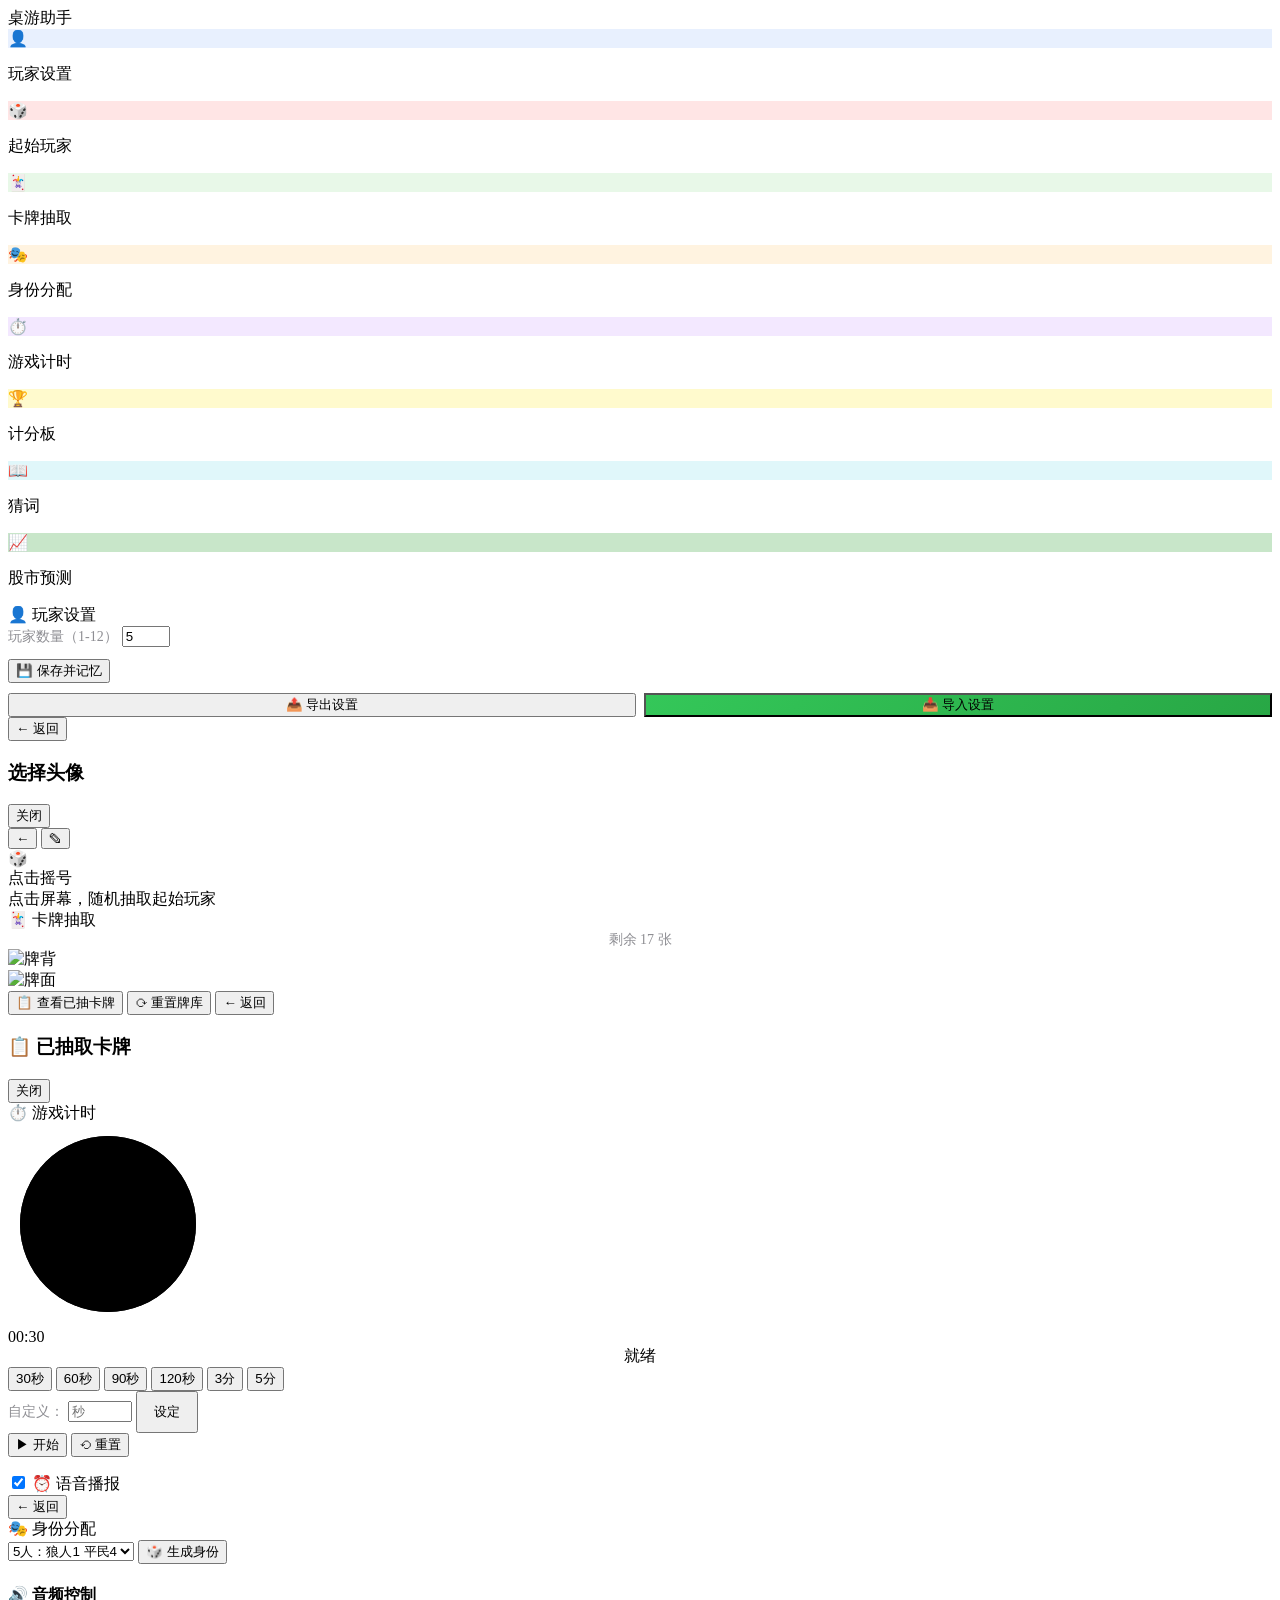
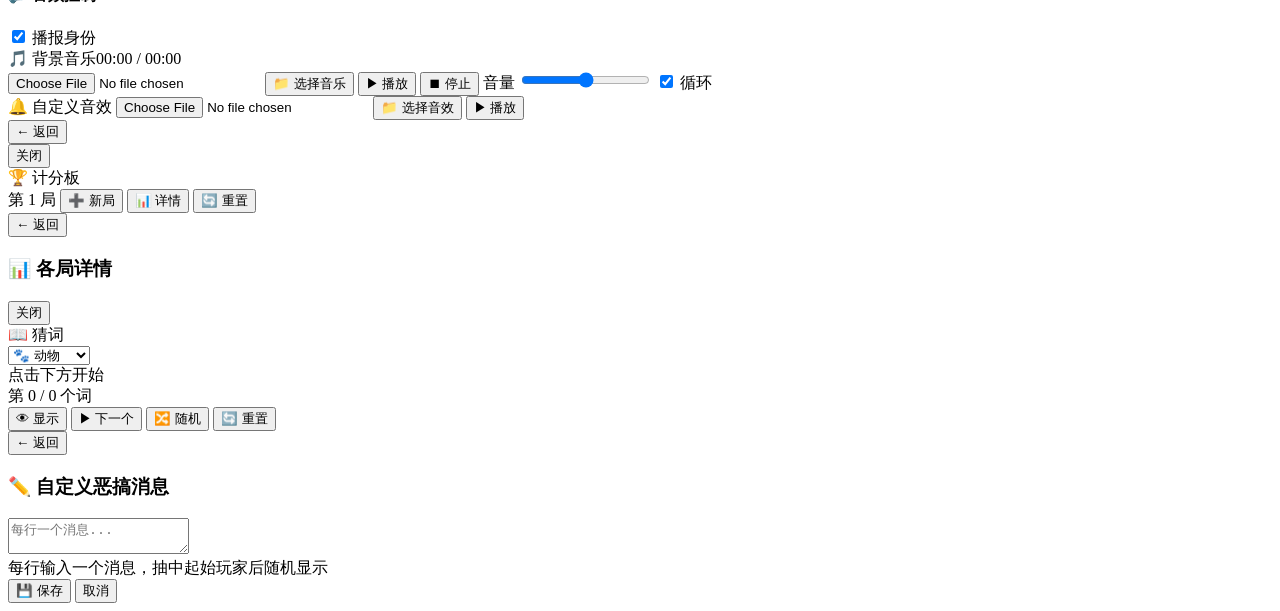
==== index.html @ 6b81907d "Add index.html" ====
<!DOCTYPE html>
<html lang="zh-CN">
<head>
<meta charset="UTF-8">
<meta name="viewport" content="width=device-width, initial-scale=1.0,maximum-scale=1,user-scalable=no">
<meta name="apple-mobile-web-app-capable" content="yes">
<meta name="apple-mobile-web-app-status-bar-style" content="default">
<meta name="apple-mobile-web-app-title" content="桌游助手">
<link rel="manifest" href="manifest.json">
<link rel="apple-touch-icon" href="icons/icon-192.png">
<link rel="icon" type="image/png" href="icons/favicon.png">
<title>桌游助手</title>
<link rel="stylesheet" href="css/style.css">
</head>
<body>
<div id="bg-dots"></div>
<div class="timer-flash-overlay" id="timerFlash"></div>
<div class="page active" id="pageHome">
  <div class="head">桌游助手</div>
  <div class="home-grid">
    <div class="app-item" onclick="go('pagePlayer')"><div class="icon" style="background:#e8f0fe">👤</div><p>玩家设置</p></div>
    <div class="app-item" onclick="go('pageStart')"><div class="icon" style="background:#ffe5e5">🎲</div><p>起始玩家</p></div>
    <div class="app-item" onclick="go('pageCard')"><div class="icon" style="background:#e8f8e8">🃏</div><p>卡牌抽取</p></div>
    <div class="app-item" onclick="go('pageRole')"><div class="icon" style="background:#fff3e0">🎭</div><p>身份分配</p></div>
    <div class="app-item" onclick="go('pageTimer')"><div class="icon" style="background:#f3e8ff">⏱️</div><p>游戏计时</p></div>
    <div class="app-item" onclick="go('pageScore')"><div class="icon" style="background:#fffacd">🏆</div><p>计分板</p></div>
    <div class="app-item" onclick="go('pageWord')"><div class="icon" style="background:#e0f7fa">📖</div><p>猜词</p></div>
    <div class="app-item" onclick="window.location.href='stockpile/index.html'"><div class="icon" style="background:#c8e6c9">📈</div><p>股市预测</p></div>
  </div>
</div>
<div class="page" id="pagePlayer">
  <div class="head">👤 玩家设置</div>
  <div style="margin-bottom:12px">
    <label style="font-size:14px;color:#8e8e93;font-weight:500">玩家数量（1-12）</label>
    <input type="number" id="playerCount" min="1" max="12" value="5" class="player-count-input">
  </div>
  <div id="playerList"></div>
  <button class="save-set" onclick="savePlayers()">💾 保存并记忆</button><div style="display:flex;gap:8px;margin-top:10px"><button class="save-set" onclick="exportData()" style="flex:1">📤 导出设置</button><button class="save-set" onclick="importData()" style="flex:1;background:linear-gradient(135deg,#34c759,#28a745)">📥 导入设置</button></div>
  <button class="back-btn" onclick="go('pageHome')">← 返回</button>
</div>
<div class="pop" id="avatarPop">
  <div class="pop-inner">
    <h3>选择头像</h3>
    <div class="avatar-grid-pop" id="avatarGridPop"></div>
    <button class="pop-close" onclick="closeAvatarPop()">关闭</button>
  </div>
</div>
<div class="page" id="pageStart">
    <button class="float-back" onclick="go('pageHome')">←</button>
  <button class="msg-toggle" id="lotMsgToggle" onclick="toggleMsgEditor()">✎</button>
    <div class="lottery-full" id="lotFull" onclick="startLottery()">
      <div class="lottery-content">
        <div class="lottery-icon" id="lotIcon">🎲</div>
        <div class="lottery-name" id="lotTxt">点击摇号</div>
        <div class="lottery-sub" id="lotSub">点击屏幕，随机抽取起始玩家</div>
      </div>
      <div class="lottery-ring" id="lotRing"></div>
    </div>
</div>
<div class="page" id="pageCard">
  <div class="head">🃏 卡牌抽取</div>
  <div style="text-align:center;font-size:14px;color:#8e8e93">剩余 <span id="cardRemain">17</span> 张</div>
  <div class="card-full">
    <div class="card-wrap" id="cardWrap" onclick="flipCard()">
      <div class="card card-back"><img src="images/card/back.jpg" alt="牌背"></div>
      <div class="card card-front"><img id="cardFrontImg" src="" alt="牌面"></div>
    </div>
    <div class="card-empty" id="cardEmpty" style="display:none">
      <div class="big">📭</div>
      <div class="msg">牌库已空</div>
      <div class="sub">点击下方「重置牌库」继续游戏</div>
    </div>
  </div>
  <button class="card-btn" onclick="showUsedCards()">📋 查看已抽卡牌</button>
  <button class="card-btn reset-btn" onclick="resetCards()">⟳ 重置牌库</button>
  <button class="back-btn" onclick="go('pageHome')">← 返回</button>
</div>
<div class="pop" id="usedPop">
  <div class="pop-inner">
    <h3>📋 已抽取卡牌</h3>
    <div id="usedCardList" style="margin-top:12px;display:flex;flex-wrap:wrap"></div>
    <button class="pop-close" onclick="closeUsed()">关闭</button>
  </div>
</div>
<div class="big-card-view" id="bigCard" onclick="closeBigCard()">
  <div class="big-card-inner" id="bigCardTxt"></div>
</div>
<div class="page" id="pageTimer">
  <div class="head">⏱️ 游戏计时</div>
  <div class="timer-display-wrap" id="timerDisplayWrap">
    <svg width="200" height="200" class="timer-svg">
      <circle cx="100" cy="100" r="88" class="timer-svg-bg"/>
      <circle cx="100" cy="100" r="88" class="timer-svg-progress" id="timerProgress" stroke-dasharray="553"/>
    </svg>
    <div class="timer-time" id="timerTime">00:30</div>
  </div>
  <div style="text-align:center"><span class="timer-badge idle" id="timerBadge">就绪</span></div>
  <div class="timer-presets">
    <button class="timer-preset active" data-sec="30">30秒</button>
    <button class="timer-preset" data-sec="60">60秒</button>
    <button class="timer-preset" data-sec="90">90秒</button>
    <button class="timer-preset" data-sec="120">120秒</button>
    <button class="timer-preset" data-sec="180">3分</button>
    <button class="timer-preset" data-sec="300">5分</button>
  </div>
  <div class="timer-custom-wrap">
    <span style="font-size:14px;color:#8e8e93">自定义：</span>
    <input type="number" id="timerCustom" min="1" max="3600" placeholder="秒">
    <button class="timer-preset" id="timerCustomBtn" style="min-width:auto;padding:10px 16px">设定</button>
  </div>
  <div class="timer-ctrl">
    <button class="timer-ctrl-start" id="timerStartBtn" onclick="timerStart()">▶ 开始</button>
    <button class="timer-ctrl-pause" id="timerPauseBtn" onclick="timerPause()" style="display:none">⏸ 暂停</button>
    <button class="timer-ctrl-reset" onclick="timerReset()">⟲ 重置</button>
  </div>
  <div class="audio-section" style="margin-top:16px">
    <div class="audio-row">
      <label><input type="checkbox" id="timerVoiceToggle" checked> ⏰ 语音播报</label>
    </div>
  </div>
  <button class="back-btn" onclick="timerStopAll();go('pageHome')">← 返回</button>
</div>
<div class="page" id="pageRole">
  <div class="head">🎭 身份分配</div>
  <select class="role-select" id="rolePreset">
    <option value="狼人×1,平民×4">5人：狼人1 平民4</option>
    <option value="狼人×2,平民×3">5人：狼人2 平民3</option>
    <option value="狼人×2,平民×4,预言家×1">7人</option>
    <option value="狼人×3,平民×6,预言家×1">10人</option>
    <option value="狼人×3,平民×7,预言家×1,女巫×1">12人</option>
  </select>
  <button class="save-set" onclick="buildRoles()">🎲 生成身份</button>
  <div class="avatar-grid" id="roleAvatars"></div>
  <div class="audio-section">
    <h4>🔊 音频控制</h4>
    <div class="audio-row"><label><input type="checkbox" id="roleVoiceToggle" checked> 播报身份</label></div>
    <div class="audio-row"><label style="flex:1">🎵 背景音乐</label><span class="audio-time" id="bgmTime">00:00 / 00:00</span></div>
    <div class="audio-row">
      <input type="file" accept="audio/*" class="audio-file-input" id="bgmInput">
      <button class="audio-btn" onclick="document.getElementById('bgmInput').click()">📁 选择音乐</button>
      <button class="audio-btn pri" id="bgmPlayBtn" onclick="bgmPlay()">▶ 播放</button>
      <button class="audio-btn" onclick="bgmStop()">⏹ 停止</button>
      <label>音量 <input type="range" class="audio-slider" id="bgmVolume" value="50" oninput="bgmSetVolume()"></label>
      <label><input type="checkbox" id="bgmLoop" checked> 循环</label>
    </div>
    <div class="audio-row">
      <label style="flex:1">🔔 自定义音效</label>
      <input type="file" accept="audio/*" class="audio-file-input" id="sfxInput">
      <button class="audio-btn" onclick="document.getElementById('sfxInput').click()">📁 选择音效</button>
      <button class="audio-btn pri" onclick="sfxPlay()">▶ 播放</button>
    </div>
  </div>
  <button class="back-btn" onclick="go('pageHome')">← 返回</button>
</div>
<div class="pop" id="rolePop">
  <div class="pop-inner">
    <div id="roleInfo" style="font-size:18px;text-align:center"></div>
    <button class="pop-close" onclick="closeRole()">关闭</button>
  </div>
</div>
<div class="page" id="pageScore">
  <div class="head">🏆 计分板</div>
  <div class="score-round-bar">
    <span class="rlabel" id="scoreRoundLabel">第 1 局</span>
    <button class="score-btn-new" onclick="scoreNewRound()">➕ 新局</button>
    <button class="score-btn-detail" onclick="scoreShowDetail()">📊 详情</button>
    <button class="score-btn-rs" onclick="scoreReset()">🔄 重置</button>
  </div>
  <div id="scoreList"></div>
  <button class="back-btn" onclick="go('pageHome')">← 返回</button>
</div>
<div class="pop" id="scorePop">
  <div class="pop-inner">
    <h3>📊 各局详情</h3>
    <div id="scoreDetailList"></div>
    <button class="pop-close" onclick="document.getElementById('scorePop').style.display='none'">关闭</button>
  </div>
</div>
<div class="page" id="pageWord">
  <div class="head">📖 猜词</div>
  <select class="word-select" id="wordBank">
    <option value="animals">🐾 动物</option>
    <option value="fruits">🍎 水果</option>
    <option value="sports">⚽ 运动</option>
    <option value="jobs">👔 职业</option>
    <option value="movies">🎬 电影</option>
    <option value="foods">🍜 美食</option>
    <option value="custom">✏️ 自定义</option>
  </select>
  <div class="word-custom-row" id="wordCustomRow" style="display:none">
    <input type="text" id="wordCustomInput" placeholder="输入词语，用逗号分隔（如：猫,狗,兔子）">
    <button style="padding:12px 16px;background:#007aff;color:#fff;border:none;border-radius:10px;font-size:14px;font-weight:500;cursor:pointer" onclick="importCustomWords()">导入</button>
  </div>
  <div class="word-display"><div class="word-text hidden" id="wordText">点击下方开始</div></div>
  <div class="word-counter" id="wordCounter">第 0 / 0 个词</div>
  <div class="word-ctrl">
    <button class="word-ctrl-toggle" onclick="toggleWord()">👁 显示</button>
    <button class="word-ctrl-next" onclick="nextWord()">▶ 下一个</button>
    <button class="word-ctrl-shuffle" onclick="shuffleWords()">🔀 随机</button>
    <button class="word-ctrl-reset" onclick="resetWords()">🔄 重置</button>
  </div>
  <button class="back-btn" onclick="go('pageHome')">← 返回</button>
</div>
<script src="js/app.js"></script>

<div class="msg-editor" id="msgEditor">
  <div class="msg-editor-inner">
    <h3>✏️ 自定义恶搞消息</h3>
    <textarea id="msgTextarea" placeholder="每行一个消息..."></textarea>
    <div class="msg-hint">每行输入一个消息，抽中起始玩家后随机显示</div>
    <div class="msg-btns">
      <button class="msg-save" onclick="saveMsgEditor()">💾 保存</button>
      <button class="msg-cancel" onclick="document.getElementById('msgEditor').style.display='none'">取消</button>
    </div>
  </div>
</div>
</body>
</html>
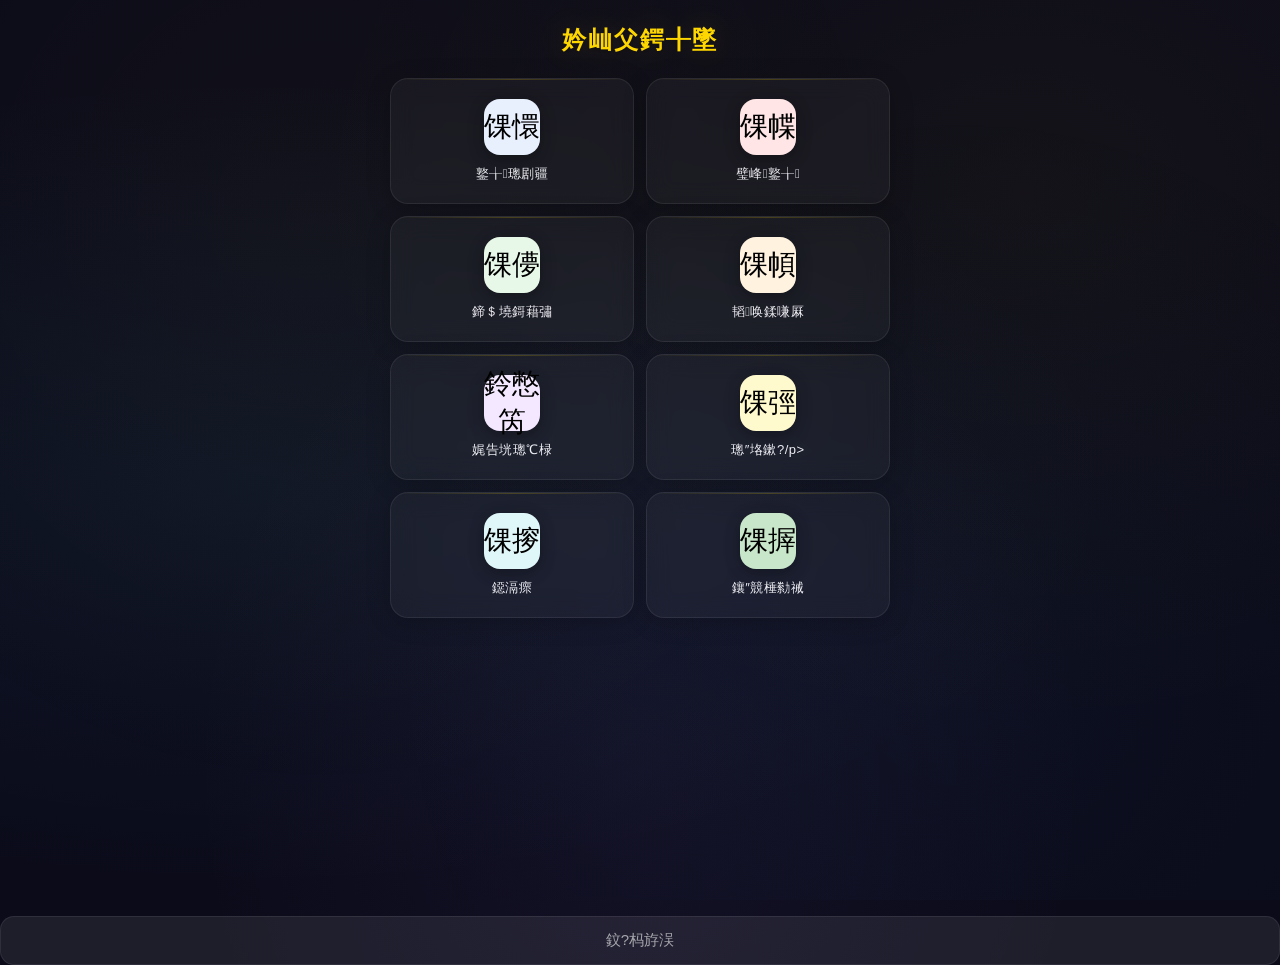
==== commit 3ee41d13: "fix: update index.html for PWA/APK" ====
--- a/index.html
+++ b/index.html
@@ -1,218 +1,218 @@
-<!DOCTYPE html>
-<html lang="zh-CN">
-<head>
-<meta charset="UTF-8">
-<meta name="viewport" content="width=device-width, initial-scale=1.0,maximum-scale=1,user-scalable=no">
-<meta name="apple-mobile-web-app-capable" content="yes">
-<meta name="apple-mobile-web-app-status-bar-style" content="default">
-<meta name="apple-mobile-web-app-title" content="桌游助手">
-<link rel="manifest" href="manifest.json">
-<link rel="apple-touch-icon" href="icons/icon-192.png">
-<link rel="icon" type="image/png" href="icons/favicon.png">
-<title>桌游助手</title>
-<link rel="stylesheet" href="css/style.css">
-</head>
-<body>
-<div id="bg-dots"></div>
-<div class="timer-flash-overlay" id="timerFlash"></div>
-<div class="page active" id="pageHome">
-  <div class="head">桌游助手</div>
-  <div class="home-grid">
-    <div class="app-item" onclick="go('pagePlayer')"><div class="icon" style="background:#e8f0fe">👤</div><p>玩家设置</p></div>
-    <div class="app-item" onclick="go('pageStart')"><div class="icon" style="background:#ffe5e5">🎲</div><p>起始玩家</p></div>
-    <div class="app-item" onclick="go('pageCard')"><div class="icon" style="background:#e8f8e8">🃏</div><p>卡牌抽取</p></div>
-    <div class="app-item" onclick="go('pageRole')"><div class="icon" style="background:#fff3e0">🎭</div><p>身份分配</p></div>
-    <div class="app-item" onclick="go('pageTimer')"><div class="icon" style="background:#f3e8ff">⏱️</div><p>游戏计时</p></div>
-    <div class="app-item" onclick="go('pageScore')"><div class="icon" style="background:#fffacd">🏆</div><p>计分板</p></div>
-    <div class="app-item" onclick="go('pageWord')"><div class="icon" style="background:#e0f7fa">📖</div><p>猜词</p></div>
-    <div class="app-item" onclick="window.location.href='stockpile/index.html'"><div class="icon" style="background:#c8e6c9">📈</div><p>股市预测</p></div>
-  </div>
-</div>
-<div class="page" id="pagePlayer">
-  <div class="head">👤 玩家设置</div>
-  <div style="margin-bottom:12px">
-    <label style="font-size:14px;color:#8e8e93;font-weight:500">玩家数量（1-12）</label>
-    <input type="number" id="playerCount" min="1" max="12" value="5" class="player-count-input">
-  </div>
-  <div id="playerList"></div>
-  <button class="save-set" onclick="savePlayers()">💾 保存并记忆</button><div style="display:flex;gap:8px;margin-top:10px"><button class="save-set" onclick="exportData()" style="flex:1">📤 导出设置</button><button class="save-set" onclick="importData()" style="flex:1;background:linear-gradient(135deg,#34c759,#28a745)">📥 导入设置</button></div>
-  <button class="back-btn" onclick="go('pageHome')">← 返回</button>
-</div>
-<div class="pop" id="avatarPop">
-  <div class="pop-inner">
-    <h3>选择头像</h3>
-    <div class="avatar-grid-pop" id="avatarGridPop"></div>
-    <button class="pop-close" onclick="closeAvatarPop()">关闭</button>
-  </div>
-</div>
-<div class="page" id="pageStart">
-    <button class="float-back" onclick="go('pageHome')">←</button>
-  <button class="msg-toggle" id="lotMsgToggle" onclick="toggleMsgEditor()">✎</button>
-    <div class="lottery-full" id="lotFull" onclick="startLottery()">
-      <div class="lottery-content">
-        <div class="lottery-icon" id="lotIcon">🎲</div>
-        <div class="lottery-name" id="lotTxt">点击摇号</div>
-        <div class="lottery-sub" id="lotSub">点击屏幕，随机抽取起始玩家</div>
-      </div>
-      <div class="lottery-ring" id="lotRing"></div>
-    </div>
-</div>
-<div class="page" id="pageCard">
-  <div class="head">🃏 卡牌抽取</div>
-  <div style="text-align:center;font-size:14px;color:#8e8e93">剩余 <span id="cardRemain">17</span> 张</div>
-  <div class="card-full">
-    <div class="card-wrap" id="cardWrap" onclick="flipCard()">
-      <div class="card card-back"><img src="images/card/back.jpg" alt="牌背"></div>
-      <div class="card card-front"><img id="cardFrontImg" src="" alt="牌面"></div>
-    </div>
-    <div class="card-empty" id="cardEmpty" style="display:none">
-      <div class="big">📭</div>
-      <div class="msg">牌库已空</div>
-      <div class="sub">点击下方「重置牌库」继续游戏</div>
-    </div>
-  </div>
-  <button class="card-btn" onclick="showUsedCards()">📋 查看已抽卡牌</button>
-  <button class="card-btn reset-btn" onclick="resetCards()">⟳ 重置牌库</button>
-  <button class="back-btn" onclick="go('pageHome')">← 返回</button>
-</div>
-<div class="pop" id="usedPop">
-  <div class="pop-inner">
-    <h3>📋 已抽取卡牌</h3>
-    <div id="usedCardList" style="margin-top:12px;display:flex;flex-wrap:wrap"></div>
-    <button class="pop-close" onclick="closeUsed()">关闭</button>
-  </div>
-</div>
-<div class="big-card-view" id="bigCard" onclick="closeBigCard()">
-  <div class="big-card-inner" id="bigCardTxt"></div>
-</div>
-<div class="page" id="pageTimer">
-  <div class="head">⏱️ 游戏计时</div>
-  <div class="timer-display-wrap" id="timerDisplayWrap">
-    <svg width="200" height="200" class="timer-svg">
-      <circle cx="100" cy="100" r="88" class="timer-svg-bg"/>
-      <circle cx="100" cy="100" r="88" class="timer-svg-progress" id="timerProgress" stroke-dasharray="553"/>
-    </svg>
-    <div class="timer-time" id="timerTime">00:30</div>
-  </div>
-  <div style="text-align:center"><span class="timer-badge idle" id="timerBadge">就绪</span></div>
-  <div class="timer-presets">
-    <button class="timer-preset active" data-sec="30">30秒</button>
-    <button class="timer-preset" data-sec="60">60秒</button>
-    <button class="timer-preset" data-sec="90">90秒</button>
-    <button class="timer-preset" data-sec="120">120秒</button>
-    <button class="timer-preset" data-sec="180">3分</button>
-    <button class="timer-preset" data-sec="300">5分</button>
-  </div>
-  <div class="timer-custom-wrap">
-    <span style="font-size:14px;color:#8e8e93">自定义：</span>
-    <input type="number" id="timerCustom" min="1" max="3600" placeholder="秒">
-    <button class="timer-preset" id="timerCustomBtn" style="min-width:auto;padding:10px 16px">设定</button>
-  </div>
-  <div class="timer-ctrl">
-    <button class="timer-ctrl-start" id="timerStartBtn" onclick="timerStart()">▶ 开始</button>
-    <button class="timer-ctrl-pause" id="timerPauseBtn" onclick="timerPause()" style="display:none">⏸ 暂停</button>
-    <button class="timer-ctrl-reset" onclick="timerReset()">⟲ 重置</button>
-  </div>
-  <div class="audio-section" style="margin-top:16px">
-    <div class="audio-row">
-      <label><input type="checkbox" id="timerVoiceToggle" checked> ⏰ 语音播报</label>
-    </div>
-  </div>
-  <button class="back-btn" onclick="timerStopAll();go('pageHome')">← 返回</button>
-</div>
-<div class="page" id="pageRole">
-  <div class="head">🎭 身份分配</div>
-  <select class="role-select" id="rolePreset">
-    <option value="狼人×1,平民×4">5人：狼人1 平民4</option>
-    <option value="狼人×2,平民×3">5人：狼人2 平民3</option>
-    <option value="狼人×2,平民×4,预言家×1">7人</option>
-    <option value="狼人×3,平民×6,预言家×1">10人</option>
-    <option value="狼人×3,平民×7,预言家×1,女巫×1">12人</option>
-  </select>
-  <button class="save-set" onclick="buildRoles()">🎲 生成身份</button>
-  <div class="avatar-grid" id="roleAvatars"></div>
-  <div class="audio-section">
-    <h4>🔊 音频控制</h4>
-    <div class="audio-row"><label><input type="checkbox" id="roleVoiceToggle" checked> 播报身份</label></div>
-    <div class="audio-row"><label style="flex:1">🎵 背景音乐</label><span class="audio-time" id="bgmTime">00:00 / 00:00</span></div>
-    <div class="audio-row">
-      <input type="file" accept="audio/*" class="audio-file-input" id="bgmInput">
-      <button class="audio-btn" onclick="document.getElementById('bgmInput').click()">📁 选择音乐</button>
-      <button class="audio-btn pri" id="bgmPlayBtn" onclick="bgmPlay()">▶ 播放</button>
-      <button class="audio-btn" onclick="bgmStop()">⏹ 停止</button>
-      <label>音量 <input type="range" class="audio-slider" id="bgmVolume" value="50" oninput="bgmSetVolume()"></label>
-      <label><input type="checkbox" id="bgmLoop" checked> 循环</label>
-    </div>
-    <div class="audio-row">
-      <label style="flex:1">🔔 自定义音效</label>
-      <input type="file" accept="audio/*" class="audio-file-input" id="sfxInput">
-      <button class="audio-btn" onclick="document.getElementById('sfxInput').click()">📁 选择音效</button>
-      <button class="audio-btn pri" onclick="sfxPlay()">▶ 播放</button>
-    </div>
-  </div>
-  <button class="back-btn" onclick="go('pageHome')">← 返回</button>
-</div>
-<div class="pop" id="rolePop">
-  <div class="pop-inner">
-    <div id="roleInfo" style="font-size:18px;text-align:center"></div>
-    <button class="pop-close" onclick="closeRole()">关闭</button>
-  </div>
-</div>
-<div class="page" id="pageScore">
-  <div class="head">🏆 计分板</div>
-  <div class="score-round-bar">
-    <span class="rlabel" id="scoreRoundLabel">第 1 局</span>
-    <button class="score-btn-new" onclick="scoreNewRound()">➕ 新局</button>
-    <button class="score-btn-detail" onclick="scoreShowDetail()">📊 详情</button>
-    <button class="score-btn-rs" onclick="scoreReset()">🔄 重置</button>
-  </div>
-  <div id="scoreList"></div>
-  <button class="back-btn" onclick="go('pageHome')">← 返回</button>
-</div>
-<div class="pop" id="scorePop">
-  <div class="pop-inner">
-    <h3>📊 各局详情</h3>
-    <div id="scoreDetailList"></div>
-    <button class="pop-close" onclick="document.getElementById('scorePop').style.display='none'">关闭</button>
-  </div>
-</div>
-<div class="page" id="pageWord">
-  <div class="head">📖 猜词</div>
-  <select class="word-select" id="wordBank">
-    <option value="animals">🐾 动物</option>
-    <option value="fruits">🍎 水果</option>
-    <option value="sports">⚽ 运动</option>
-    <option value="jobs">👔 职业</option>
-    <option value="movies">🎬 电影</option>
-    <option value="foods">🍜 美食</option>
-    <option value="custom">✏️ 自定义</option>
-  </select>
-  <div class="word-custom-row" id="wordCustomRow" style="display:none">
-    <input type="text" id="wordCustomInput" placeholder="输入词语，用逗号分隔（如：猫,狗,兔子）">
-    <button style="padding:12px 16px;background:#007aff;color:#fff;border:none;border-radius:10px;font-size:14px;font-weight:500;cursor:pointer" onclick="importCustomWords()">导入</button>
-  </div>
-  <div class="word-display"><div class="word-text hidden" id="wordText">点击下方开始</div></div>
-  <div class="word-counter" id="wordCounter">第 0 / 0 个词</div>
-  <div class="word-ctrl">
-    <button class="word-ctrl-toggle" onclick="toggleWord()">👁 显示</button>
-    <button class="word-ctrl-next" onclick="nextWord()">▶ 下一个</button>
-    <button class="word-ctrl-shuffle" onclick="shuffleWords()">🔀 随机</button>
-    <button class="word-ctrl-reset" onclick="resetWords()">🔄 重置</button>
-  </div>
-  <button class="back-btn" onclick="go('pageHome')">← 返回</button>
-</div>
-<script src="js/app.js"></script>
-
-<div class="msg-editor" id="msgEditor">
-  <div class="msg-editor-inner">
-    <h3>✏️ 自定义恶搞消息</h3>
-    <textarea id="msgTextarea" placeholder="每行一个消息..."></textarea>
-    <div class="msg-hint">每行输入一个消息，抽中起始玩家后随机显示</div>
-    <div class="msg-btns">
-      <button class="msg-save" onclick="saveMsgEditor()">💾 保存</button>
-      <button class="msg-cancel" onclick="document.getElementById('msgEditor').style.display='none'">取消</button>
-    </div>
-  </div>
-</div>
-</body>
-</html>
+﻿<!DOCTYPE html>
+<html lang="zh-CN">
+<head>
+<meta charset="UTF-8">
+<meta name="viewport" content="width=device-width, initial-scale=1.0,maximum-scale=1,user-scalable=no">
+<meta name="apple-mobile-web-app-capable" content="yes">
+<meta name="apple-mobile-web-app-status-bar-style" content="default">
+<meta name="apple-mobile-web-app-title" content="妗屾父鍔╂墜">
+<link rel="manifest" href="/boardgame/manifest.json">
+<link rel="apple-touch-icon" href="icons/icon-192.png">
+<link rel="icon" type="image/png" href="icons/favicon.png">
+<title>妗屾父鍔╂墜</title>
+<link rel="stylesheet" href="css/style.css">
+</head>
+<body>
+<div id="bg-dots"></div>
+<div class="timer-flash-overlay" id="timerFlash"></div>
+<div class="page active" id="pageHome">
+  <div class="head">妗屾父鍔╂墜</div>
+  <div class="home-grid">
+    <div class="app-item" onclick="go('pagePlayer')"><div class="icon" style="background:#e8f0fe">馃懁</div><p>鐜╁璁剧疆</p></div>
+    <div class="app-item" onclick="go('pageStart')"><div class="icon" style="background:#ffe5e5">馃幉</div><p>璧峰鐜╁</p></div>
+    <div class="app-item" onclick="go('pageCard')"><div class="icon" style="background:#e8f8e8">馃儚</div><p>鍗＄墝鎶藉彇</p></div>
+    <div class="app-item" onclick="go('pageRole')"><div class="icon" style="background:#fff3e0">馃幁</div><p>韬唤鍒嗛厤</p></div>
+    <div class="app-item" onclick="go('pageTimer')"><div class="icon" style="background:#f3e8ff">鈴憋笍</div><p>娓告垙璁℃椂</p></div>
+    <div class="app-item" onclick="go('pageScore')"><div class="icon" style="background:#fffacd">馃弳</div><p>璁″垎鏉?/p></div>
+    <div class="app-item" onclick="go('pageWord')"><div class="icon" style="background:#e0f7fa">馃摉</div><p>鐚滆瘝</p></div>
+    <div class="app-item" onclick="window.location.href='stockpile/index.html'"><div class="icon" style="background:#c8e6c9">馃搱</div><p>鑲″競棰勬祴</p></div>
+  </div>
+</div>
+<div class="page" id="pagePlayer">
+  <div class="head">馃懁 鐜╁璁剧疆</div>
+  <div style="margin-bottom:12px">
+    <label style="font-size:14px;color:#8e8e93;font-weight:500">鐜╁鏁伴噺锛?-12锛?/label>
+    <input type="number" id="playerCount" min="1" max="12" value="5" class="player-count-input">
+  </div>
+  <div id="playerList"></div>
+  <button class="save-set" onclick="savePlayers()">馃捑 淇濆瓨骞惰蹇?/button><div style="display:flex;gap:8px;margin-top:10px"><button class="save-set" onclick="exportData()" style="flex:1">馃摛 瀵煎嚭璁剧疆</button><button class="save-set" onclick="importData()" style="flex:1;background:linear-gradient(135deg,#34c759,#28a745)">馃摜 瀵煎叆璁剧疆</button></div>
+  <button class="back-btn" onclick="go('pageHome')">鈫?杩斿洖</button>
+</div>
+<div class="pop" id="avatarPop">
+  <div class="pop-inner">
+    <h3>閫夋嫨澶村儚</h3>
+    <div class="avatar-grid-pop" id="avatarGridPop"></div>
+    <button class="pop-close" onclick="closeAvatarPop()">鍏抽棴</button>
+  </div>
+</div>
+<div class="page" id="pageStart">
+    <button class="float-back" onclick="go('pageHome')">鈫?/button>
+  <button class="msg-toggle" id="lotMsgToggle" onclick="toggleMsgEditor()">鉁?/button>
+    <div class="lottery-full" id="lotFull" onclick="startLottery()">
+      <div class="lottery-content">
+        <div class="lottery-icon" id="lotIcon">馃幉</div>
+        <div class="lottery-name" id="lotTxt">鐐瑰嚮鎽囧彿</div>
+        <div class="lottery-sub" id="lotSub">鐐瑰嚮灞忓箷锛岄殢鏈烘娊鍙栬捣濮嬬帺瀹?/div>
+      </div>
+      <div class="lottery-ring" id="lotRing"></div>
+    </div>
+</div>
+<div class="page" id="pageCard">
+  <div class="head">馃儚 鍗＄墝鎶藉彇</div>
+  <div style="text-align:center;font-size:14px;color:#8e8e93">鍓╀綑 <span id="cardRemain">17</span> 寮?/div>
+  <div class="card-full">
+    <div class="card-wrap" id="cardWrap" onclick="flipCard()">
+      <div class="card card-back"><img src="images/card/back.jpg" alt="鐗岃儗"></div>
+      <div class="card card-front"><img id="cardFrontImg" src="" alt="鐗岄潰"></div>
+    </div>
+    <div class="card-empty" id="cardEmpty" style="display:none">
+      <div class="big">馃摥</div>
+      <div class="msg">鐗屽簱宸茬┖</div>
+      <div class="sub">鐐瑰嚮涓嬫柟銆岄噸缃墝搴撱€嶇户缁父鎴?/div>
+    </div>
+  </div>
+  <button class="card-btn" onclick="showUsedCards()">馃搵 鏌ョ湅宸叉娊鍗＄墝</button>
+  <button class="card-btn reset-btn" onclick="resetCards()">鉄?閲嶇疆鐗屽簱</button>
+  <button class="back-btn" onclick="go('pageHome')">鈫?杩斿洖</button>
+</div>
+<div class="pop" id="usedPop">
+  <div class="pop-inner">
+    <h3>馃搵 宸叉娊鍙栧崱鐗?/h3>
+    <div id="usedCardList" style="margin-top:12px;display:flex;flex-wrap:wrap"></div>
+    <button class="pop-close" onclick="closeUsed()">鍏抽棴</button>
+  </div>
+</div>
+<div class="big-card-view" id="bigCard" onclick="closeBigCard()">
+  <div class="big-card-inner" id="bigCardTxt"></div>
+</div>
+<div class="page" id="pageTimer">
+  <div class="head">鈴憋笍 娓告垙璁℃椂</div>
+  <div class="timer-display-wrap" id="timerDisplayWrap">
+    <svg width="200" height="200" class="timer-svg">
+      <circle cx="100" cy="100" r="88" class="timer-svg-bg"/>
+      <circle cx="100" cy="100" r="88" class="timer-svg-progress" id="timerProgress" stroke-dasharray="553"/>
+    </svg>
+    <div class="timer-time" id="timerTime">00:30</div>
+  </div>
+  <div style="text-align:center"><span class="timer-badge idle" id="timerBadge">灏辩华</span></div>
+  <div class="timer-presets">
+    <button class="timer-preset active" data-sec="30">30绉?/button>
+    <button class="timer-preset" data-sec="60">60绉?/button>
+    <button class="timer-preset" data-sec="90">90绉?/button>
+    <button class="timer-preset" data-sec="120">120绉?/button>
+    <button class="timer-preset" data-sec="180">3鍒?/button>
+    <button class="timer-preset" data-sec="300">5鍒?/button>
+  </div>
+  <div class="timer-custom-wrap">
+    <span style="font-size:14px;color:#8e8e93">鑷畾涔夛細</span>
+    <input type="number" id="timerCustom" min="1" max="3600" placeholder="绉?>
+    <button class="timer-preset" id="timerCustomBtn" style="min-width:auto;padding:10px 16px">璁惧畾</button>
+  </div>
+  <div class="timer-ctrl">
+    <button class="timer-ctrl-start" id="timerStartBtn" onclick="timerStart()">鈻?寮€濮?/button>
+    <button class="timer-ctrl-pause" id="timerPauseBtn" onclick="timerPause()" style="display:none">鈴?鏆傚仠</button>
+    <button class="timer-ctrl-reset" onclick="timerReset()">鉄?閲嶇疆</button>
+  </div>
+  <div class="audio-section" style="margin-top:16px">
+    <div class="audio-row">
+      <label><input type="checkbox" id="timerVoiceToggle" checked> 鈴?璇煶鎾姤</label>
+    </div>
+  </div>
+  <button class="back-btn" onclick="timerStopAll();go('pageHome')">鈫?杩斿洖</button>
+</div>
+<div class="page" id="pageRole">
+  <div class="head">馃幁 韬唤鍒嗛厤</div>
+  <select class="role-select" id="rolePreset">
+    <option value="鐙间汉脳1,骞虫皯脳4">5浜猴細鐙间汉1 骞虫皯4</option>
+    <option value="鐙间汉脳2,骞虫皯脳3">5浜猴細鐙间汉2 骞虫皯3</option>
+    <option value="鐙间汉脳2,骞虫皯脳4,棰勮█瀹睹?">7浜?/option>
+    <option value="鐙间汉脳3,骞虫皯脳6,棰勮█瀹睹?">10浜?/option>
+    <option value="鐙间汉脳3,骞虫皯脳7,棰勮█瀹睹?,濂冲帆脳1">12浜?/option>
+  </select>
+  <button class="save-set" onclick="buildRoles()">馃幉 鐢熸垚韬唤</button>
+  <div class="avatar-grid" id="roleAvatars"></div>
+  <div class="audio-section">
+    <h4>馃攰 闊抽鎺у埗</h4>
+    <div class="audio-row"><label><input type="checkbox" id="roleVoiceToggle" checked> 鎾姤韬唤</label></div>
+    <div class="audio-row"><label style="flex:1">馃幍 鑳屾櫙闊充箰</label><span class="audio-time" id="bgmTime">00:00 / 00:00</span></div>
+    <div class="audio-row">
+      <input type="file" accept="audio/*" class="audio-file-input" id="bgmInput">
+      <button class="audio-btn" onclick="document.getElementById('bgmInput').click()">馃搧 閫夋嫨闊充箰</button>
+      <button class="audio-btn pri" id="bgmPlayBtn" onclick="bgmPlay()">鈻?鎾斁</button>
+      <button class="audio-btn" onclick="bgmStop()">鈴?鍋滄</button>
+      <label>闊抽噺 <input type="range" class="audio-slider" id="bgmVolume" value="50" oninput="bgmSetVolume()"></label>
+      <label><input type="checkbox" id="bgmLoop" checked> 寰幆</label>
+    </div>
+    <div class="audio-row">
+      <label style="flex:1">馃敂 鑷畾涔夐煶鏁?/label>
+      <input type="file" accept="audio/*" class="audio-file-input" id="sfxInput">
+      <button class="audio-btn" onclick="document.getElementById('sfxInput').click()">馃搧 閫夋嫨闊虫晥</button>
+      <button class="audio-btn pri" onclick="sfxPlay()">鈻?鎾斁</button>
+    </div>
+  </div>
+  <button class="back-btn" onclick="go('pageHome')">鈫?杩斿洖</button>
+</div>
+<div class="pop" id="rolePop">
+  <div class="pop-inner">
+    <div id="roleInfo" style="font-size:18px;text-align:center"></div>
+    <button class="pop-close" onclick="closeRole()">鍏抽棴</button>
+  </div>
+</div>
+<div class="page" id="pageScore">
+  <div class="head">馃弳 璁″垎鏉?/div>
+  <div class="score-round-bar">
+    <span class="rlabel" id="scoreRoundLabel">绗?1 灞€</span>
+    <button class="score-btn-new" onclick="scoreNewRound()">鉃?鏂板眬</button>
+    <button class="score-btn-detail" onclick="scoreShowDetail()">馃搳 璇︽儏</button>
+    <button class="score-btn-rs" onclick="scoreReset()">馃攧 閲嶇疆</button>
+  </div>
+  <div id="scoreList"></div>
+  <button class="back-btn" onclick="go('pageHome')">鈫?杩斿洖</button>
+</div>
+<div class="pop" id="scorePop">
+  <div class="pop-inner">
+    <h3>馃搳 鍚勫眬璇︽儏</h3>
+    <div id="scoreDetailList"></div>
+    <button class="pop-close" onclick="document.getElementById('scorePop').style.display='none'">鍏抽棴</button>
+  </div>
+</div>
+<div class="page" id="pageWord">
+  <div class="head">馃摉 鐚滆瘝</div>
+  <select class="word-select" id="wordBank">
+    <option value="animals">馃惥 鍔ㄧ墿</option>
+    <option value="fruits">馃崕 姘存灉</option>
+    <option value="sports">鈿?杩愬姩</option>
+    <option value="jobs">馃憯 鑱屼笟</option>
+    <option value="movies">馃幀 鐢靛奖</option>
+    <option value="foods">馃崪 缇庨</option>
+    <option value="custom">鉁忥笍 鑷畾涔?/option>
+  </select>
+  <div class="word-custom-row" id="wordCustomRow" style="display:none">
+    <input type="text" id="wordCustomInput" placeholder="杈撳叆璇嶈锛岀敤閫楀彿鍒嗛殧锛堝锛氱尗,鐙?鍏斿瓙锛?>
+    <button style="padding:12px 16px;background:#007aff;color:#fff;border:none;border-radius:10px;font-size:14px;font-weight:500;cursor:pointer" onclick="importCustomWords()">瀵煎叆</button>
+  </div>
+  <div class="word-display"><div class="word-text hidden" id="wordText">鐐瑰嚮涓嬫柟寮€濮?/div></div>
+  <div class="word-counter" id="wordCounter">绗?0 / 0 涓瘝</div>
+  <div class="word-ctrl">
+    <button class="word-ctrl-toggle" onclick="toggleWord()">馃憗 鏄剧ず</button>
+    <button class="word-ctrl-next" onclick="nextWord()">鈻?涓嬩竴涓?/button>
+    <button class="word-ctrl-shuffle" onclick="shuffleWords()">馃攢 闅忔満</button>
+    <button class="word-ctrl-reset" onclick="resetWords()">馃攧 閲嶇疆</button>
+  </div>
+  <button class="back-btn" onclick="go('pageHome')">鈫?杩斿洖</button>
+</div>
+<script src="js/app.js"></script>
+
+<div class="msg-editor" id="msgEditor">
+  <div class="msg-editor-inner">
+    <h3>鉁忥笍 鑷畾涔夋伓鎼炴秷鎭?/h3>
+    <textarea id="msgTextarea" placeholder="姣忚涓€涓秷鎭?.."></textarea>
+    <div class="msg-hint">姣忚杈撳叆涓€涓秷鎭紝鎶戒腑璧峰鐜╁鍚庨殢鏈烘樉绀?/div>
+    <div class="msg-btns">
+      <button class="msg-save" onclick="saveMsgEditor()">馃捑 淇濆瓨</button>
+      <button class="msg-cancel" onclick="document.getElementById('msgEditor').style.display='none'">鍙栨秷</button>
+    </div>
+  </div>
+</div>
+</body>
+</html>
--- a/css/style.css
+++ b/css/style.css
@@ -0,0 +1,340 @@
+﻿*{margin:0;padding:0;box-sizing:border-box;font-family:-apple-system,BlinkMacSystemFont,Roboto,"Helvetica Neue",sans-serif}
+body{background:#f2f2f7;padding:16px 14px 40px;min-height:100vh;overflow-x:hidden}
+.page{display:none;animation:fadeIn .25s ease}
+.page.active{display:block}
+@keyframes fadeIn{from{opacity:0;transform:translateY(8px)}to{opacity:1;transform:translateY(0)}}
+.head{font-size:22px;text-align:center;margin:10px 0 24px;font-weight:600;color:#1d1d1f}
+.home-grid{display:grid;grid-template-columns:1fr 1fr;gap:14px}
+.app-item{background:#fff;border-radius:20px;padding:24px 10px;text-align:center;box-shadow:0 4px 14px rgba(0,0,0,0.06);transition:all .15s;cursor:pointer}
+.app-item:active{transform:scale(0.94);background:#f0f0f5}
+.app-item .icon{width:52px;height:52px;border-radius:14px;margin:0 auto 10px;display:flex;align-items:center;justify-content:center;font-size:26px}
+.app-item p{font-size:14px;color:#1d1d1f;font-weight:500}
+
+.back-btn{width:100%;padding:14px;background:#86868b;color:#fff;border:none;border-radius:14px;margin-top:20px;font-size:16px;font-weight:500;cursor:pointer;transition:opacity .15s}
+.back-btn:active{opacity:.7}
+.pri-btn{width:100%;padding:14px;background:#007aff;color:#fff;border:none;border-radius:14px;font-size:16px;font-weight:600;cursor:pointer;transition:opacity .15s;margin-top:10px}
+.pri-btn:active{opacity:.7}
+
+.player-item{display:flex;align-items:center;background:#fff;border-radius:14px;padding:12px;margin-bottom:10px;box-shadow:0 2px 8px rgba(0,0,0,0.04)}
+.avatar-preview{width:48px;height:48px;border-radius:12px;margin-right:10px;flex-shrink:0;overflow:hidden;position:relative;display:flex;align-items:center;justify-content:center;border:3px solid #007aff;cursor:pointer;transition:all .15s;background:#f2f2f7}
+.avatar-preview:active{transform:scale(.92)}
+.avatar-preview img{width:100%;height:100%;border-radius:9px;object-fit:cover;position:absolute;top:0;left:0}
+.avatar-preview .ae{position:relative;z-index:1;font-size:22px;text-shadow:0 1px 4px rgba(0,0,0,0.3)}
+.player-item input[type="text"]{flex:1;padding:10px;border:1px solid #e5e5ea;border-radius:10px;font-size:15px;outline:none;transition:border .2s}
+.player-item input[type="text"]:focus{border-color:#007aff}
+.color-btn{width:36px;height:36px;border-radius:8px;border:2px solid #e5e5ea;padding:0;cursor:pointer;margin-left:8px;flex-shrink:0}
+.save-set{width:100%;padding:14px;background:#007aff;color:#fff;border:none;border-radius:14px;margin-top:10px;font-size:16px;font-weight:600;cursor:pointer;transition:opacity .15s}
+.save-set:active{opacity:.7}
+.player-count-input{width:100%;padding:14px;border:1px solid #e5e5ea;border-radius:14px;font-size:16px;outline:none;transition:border .2s;margin-top:8px}
+.player-count-input:focus{border-color:#007aff}
+
+.avatar-grid-pop{display:grid;grid-template-columns:repeat(4,1fr);gap:10px;padding:12px 0}
+.avatar-opt{width:54px;height:54px;border-radius:12px;cursor:pointer;border:2px solid transparent;transition:all .15s;margin:0 auto;overflow:hidden;padding:3px}
+.avatar-opt:active{transform:scale(.92)}
+.avatar-opt.sel{border-color:#007aff;background:#e8f0fe}
+.avatar-opt img{width:44px;height:44px;border-radius:10px;object-fit:cover;display:block;margin:0 auto}
+
+.lottery-box{height:180px;background:#fff;border-radius:18px;display:flex;align-items:center;justify-content:center;margin:20px 0;box-shadow:0 4px 14px rgba(0,0,0,0.06)}
+.lot-text{font-size:38px;font-weight:700}
+@keyframes roll{0%{transform:translateY(120px)}100%{transform:translateY(-120px)}}
+.rolling{animation:roll .07s linear infinite}
+.start-btn{width:100%;padding:14px;background:#007aff;color:#fff;border:none;border-radius:14px;font-size:16px;font-weight:600;cursor:pointer;transition:opacity .15s}
+.start-btn:active{opacity:.7}
+.start-btn:disabled{opacity:.4}
+
+.card-full{display:flex;flex-direction:column;align-items:center;justify-content:center;margin:16px 0;min-height:50vh}
+.card{width:100%;height:100%;border-radius:16px;position:absolute;backface-visibility:hidden;display:flex;align-items:center;justify-content:center;overflow:hidden}
+.card-back{z-index:2;cursor:pointer;box-shadow:0 8px 24px rgba(0,122,255,0.3)}
+.card-front{background:#fff;transform:rotateY(180deg);z-index:1;box-shadow:0 4px 20px rgba(0,0,0,0.1)}
+.card-back img,.card-front img{width:100%;height:100%;object-fit:contain;border-radius:16px}
+.card-wrap{position:relative;width:min(70vw,280px);height:calc(min(70vw,280px)*360/260);transition:transform .5s;transform-style:preserve-3d}
+.card-wrap.flipped{transform:rotateY(180deg)}
+.card-wrap.hide{transform:scale(0);opacity:0;transition:.3s;pointer-events:none}
+.card-empty{text-align:center;padding:40px 20px;color:#8e8e93;background:#fff;border-radius:18px;box-shadow:0 4px 14px rgba(0,0,0,0.06);margin:10px 0;width:100%}
+.card-empty .big{font-size:40px;margin-bottom:12px}
+.card-empty .msg{font-size:16px;margin-bottom:6px}
+.card-empty .sub{font-size:13px;color:#aeaeb2}
+.card-btn{width:100%;padding:14px;background:#34c759;color:#fff;border:none;border-radius:14px;margin-top:10px;font-size:16px;font-weight:600;cursor:pointer;transition:opacity .15s}
+.card-btn:active{opacity:.7}
+.card-btn:disabled{opacity:.4}
+.reset-btn{background:#ff3b30}
+
+.timer-display-wrap{text-align:center;margin:20px 0;position:relative}
+.timer-svg{transform:rotate(-90deg);display:block;margin:0 auto}
+.timer-svg-bg{fill:none;stroke:#e5e5ea;stroke-width:6}
+.timer-svg-progress{fill:none;stroke:#007aff;stroke-width:6;stroke-linecap:round;transition:stroke-dashoffset .4s ease}
+.timer-time{font-size:52px;font-weight:700;color:#1d1d1f;font-variant-numeric:tabular-nums;position:absolute;top:50%;left:50%;transform:translate(-50%,-50%)}
+.timer-presets{display:flex;flex-wrap:wrap;gap:8px;margin:16px 0;justify-content:center}
+.timer-preset{min-width:56px;padding:10px 14px;border:1.5px solid #e5e5ea;border-radius:12px;background:#fff;font-size:14px;color:#1d1d1f;cursor:pointer;transition:all .15s;font-weight:500}
+.timer-preset:active{transform:scale(.95)}
+.timer-preset.active{border-color:#007aff;background:#e8f0fe;color:#007aff}
+.timer-custom-wrap{display:flex;align-items:center;justify-content:center;gap:8px;margin:12px 0}
+.timer-custom-wrap input{width:72px;padding:10px;border:1px solid #e5e5ea;border-radius:10px;font-size:15px;text-align:center;outline:none}
+.timer-custom-wrap input:focus{border-color:#007aff}
+.timer-ctrl{display:flex;gap:10px;margin-top:16px}
+.timer-ctrl button{flex:1;padding:14px;border:none;border-radius:14px;font-size:15px;font-weight:600;cursor:pointer;transition:all .15s}
+.timer-ctrl button:active{transform:scale(.96)}
+.timer-ctrl-start{background:#007aff;color:#fff}
+.timer-ctrl-pause{background:#ff9500;color:#fff}
+.timer-ctrl-reset{background:#86868b;color:#fff}
+@keyframes timerFlash{0%{opacity:0}10%{opacity:.4}20%{opacity:0}30%{opacity:.3}40%{opacity:0}50%{opacity:.2}100%{opacity:0}}
+.timer-flash-overlay{position:fixed;inset:0;background:rgba(255,59,48,.8);opacity:0;z-index:50;pointer-events:none}
+.timer-flash-overlay.active{animation:timerFlash 1.5s ease forwards}
+@keyframes timerPulse{0%,100%{transform:translate(-50%,-50%) scale(1)}50%{transform:translate(-50%,-50%) scale(1.08)}}
+.timer-up .timer-time{animation:timerPulse .5s ease infinite}
+.timer-up .timer-svg-progress{stroke:#ff3b30}
+.timer-badge{display:inline-block;padding:4px 12px;border-radius:20px;font-size:13px;font-weight:500}
+.timer-badge.idle{background:#f2f2f7;color:#8e8e93}
+.timer-badge.running{background:#e8f0fe;color:#007aff}
+.timer-badge.paused{background:#fff3e0;color:#ff9500}
+.timer-badge.done{background:#ff3b30;color:#fff;animation:timerPulse .5s ease infinite}
+
+.pop{position:fixed;inset:0;background:rgba(0,0,0,0.5);display:none;align-items:center;justify-content:center;padding:20px;z-index:100;animation:fadeIn .2s ease}
+.pop-inner{background:#fff;border-radius:20px;padding:24px;max-width:92%;max-height:80vh;overflow:auto;box-shadow:0 20px 60px rgba(0,0,0,0.2)}
+.pop h3{font-size:18px;margin-bottom:12px;color:#1d1d1f}
+.pop-close{margin-top:16px;padding:10px 22px;background:#666;color:#fff;border:none;border-radius:10px;font-size:14px;cursor:pointer;transition:opacity .15s}
+.pop-close:active{opacity:.7}
+.card-small{width:60px;height:84px;border-radius:10px;display:inline-flex;align-items:center;justify-content:center;margin:6px;cursor:pointer;transition:transform .15s;overflow:hidden;box-shadow:0 2px 6px rgba(0,0,0,0.04)}
+.card-small:active{transform:scale(1.12)}
+.card-small img{width:100%;height:100%;object-fit:cover;border-radius:10px}
+.big-card-view{position:fixed;inset:0;background:rgba(0,0,0,0.92);display:none;align-items:center;justify-content:center;padding:10px;z-index:200;animation:fadeIn .2s ease}
+.big-card-inner{width:280px;height:390px;border-radius:20px;overflow:hidden;box-shadow:0 20px 60px rgba(0,0,0,0.3);background:#fff;display:flex;align-items:center;justify-content:center}
+.big-card-inner img{width:auto;height:auto;max-width:100%;max-height:95vh;object-fit:contain;border-radius:16px}
+
+.role-select{width:100%;padding:14px;border:1px solid #e5e5ea;border-radius:14px;font-size:16px;margin-bottom:12px;outline:none;background:#fff;cursor:pointer}
+.role-select:focus{border-color:#007aff}
+.avatar-grid{display:grid;grid-template-columns:repeat(3,1fr);gap:14px;margin-top:20px}
+.avatar-item{text-align:center;cursor:pointer}
+.ava{width:78px;height:78px;border-radius:16px;margin:0 auto;transition:all .2s;box-shadow:0 2px 8px rgba(0,0,0,0.06);overflow:hidden;position:relative;display:flex;align-items:center;justify-content:center;border:3px solid transparent}
+.ava:active{transform:scale(.92)}
+.ava.checked{filter:grayscale(100%);opacity:.4}
+.ava img{width:100%;height:100%;object-fit:cover;border-radius:13px;position:absolute;top:0;left:0}
+.ava .ae{position:relative;z-index:1;font-size:32px;text-shadow:0 2px 6px rgba(0,0,0,0.3)}
+.ava-name{margin-top:6px;font-size:14px;font-weight:500}
+
+.audio-section{background:#fff;border-radius:16px;padding:16px;margin-top:20px;box-shadow:0 2px 8px rgba(0,0,0,0.04)}
+.audio-section h4{font-size:15px;color:#1d1d1f;margin-bottom:10px}
+.audio-row{display:flex;align-items:center;gap:8px;margin:6px 0;flex-wrap:wrap}
+.audio-row label{font-size:14px;color:#1d1d1f;display:flex;align-items:center;gap:6px;cursor:pointer}
+.audio-btn{padding:8px 14px;border:none;border-radius:10px;font-size:13px;font-weight:500;cursor:pointer;transition:opacity .15s;border:1px solid #e5e5ea;background:#fff;color:#1d1d1f}
+.audio-btn:active{opacity:.7}
+.audio-btn.pri{background:#007aff;color:#fff;border-color:#007aff}
+.audio-time{font-size:13px;color:#8e8e93;font-variant-numeric:tabular-nums;min-width:80px}
+.audio-slider{width:80px;accent-color:#007aff;vertical-align:middle}
+.audio-file-input{width:0;height:0;opacity:0;position:absolute}
+
+.word-display{min-height:200px;background:#fff;border-radius:20px;display:flex;align-items:center;justify-content:center;margin:20px 0;box-shadow:0 4px 14px rgba(0,0,0,0.06);padding:20px}
+.word-text{font-size:48px;font-weight:700;color:#1d1d1f;text-align:center;word-break:break-all;line-height:1.3;transition:filter .3s}
+.word-text.hidden{filter:blur(14px);user-select:none;cursor:pointer}
+.word-select{width:100%;padding:14px;border:1px solid #e5e5ea;border-radius:14px;font-size:16px;margin-bottom:12px;outline:none;background:#fff;cursor:pointer}
+.word-select:focus{border-color:#007aff}
+.word-custom-row{display:flex;gap:8px;margin-bottom:12px}
+.word-custom-row input{flex:1;padding:12px;border:1px solid #e5e5ea;border-radius:10px;font-size:14px;outline:none}
+.word-custom-row input:focus{border-color:#007aff}
+.word-ctrl{display:flex;gap:8px;flex-wrap:wrap}
+.word-ctrl button{flex:1;min-width:64px;padding:12px;border:none;border-radius:12px;font-size:14px;font-weight:600;cursor:pointer;transition:all .15s}
+.word-ctrl button:active{transform:scale(.96)}
+.word-ctrl-next{background:#007aff;color:#fff}
+.word-ctrl-toggle{background:#ff9500;color:#fff}
+.word-ctrl-shuffle{background:#34c759;color:#fff}
+.word-ctrl-reset{background:#86868b;color:#fff}
+.word-counter{text-align:center;font-size:13px;color:#8e8e93;margin-top:8px}
+
+.score-round-bar{display:flex;align-items:center;gap:10px;margin-bottom:16px;flex-wrap:wrap}
+.score-round-bar .rlabel{font-size:16px;font-weight:600;color:#1d1d1f}
+.score-round-bar button{padding:10px 16px;border:none;border-radius:12px;font-size:14px;font-weight:600;cursor:pointer;transition:all .15s}
+.score-round-bar button:active{transform:scale(.96)}
+.score-btn-new{background:#007aff;color:#fff}
+.score-btn-rs{background:#ff3b30;color:#fff}
+.score-btn-detail{background:#f2f2f7;color:#1d1d1f;border:1px solid #e5e5ea}
+
+.score-row{background:#fff;border-radius:16px;padding:14px;margin-bottom:12px;box-shadow:0 2px 8px rgba(0,0,0,0.04)}
+.score-row-top{display:flex;align-items:center;gap:10px;margin-bottom:8px}
+.score-row-avatar{width:36px;height:36px;border-radius:10px;overflow:hidden;position:relative;display:flex;align-items:center;justify-content:center;flex-shrink:0;font-size:18px;border:2px solid transparent}
+.score-row-avatar img{width:100%;height:100%;object-fit:cover;position:absolute;top:0;left:0;border-radius:8px}
+.score-row-avatar .ae{position:relative;z-index:1;font-size:16px;text-shadow:0 1px 3px rgba(0,0,0,0.3)}
+.score-row-name{flex:1;font-size:15px;font-weight:500}
+.score-row-total{font-size:20px;font-weight:700;color:#1d1d1f;min-width:50px;text-align:right}
+.score-row-round{font-size:13px;color:#8e8e93;margin-left:46px;margin-bottom:6px}
+.score-btns{display:flex;gap:6px;flex-wrap:wrap;margin-left:46px}
+.score-btns button{min-width:48px;padding:8px 12px;border:none;border-radius:10px;font-size:14px;font-weight:600;cursor:pointer;transition:all .1s}
+.score-btns button:active{transform:scale(.93)}
+.scb-p{background:#e8f8e8;color:#34c759}
+.scb-n{background:#ffe5e5;color:#ff3b30}
+.scb-custom{background:#f2f2f7;color:#1d1d1f;font-size:13px}
+.score-custom-input{width:60px;padding:6px 8px;border:1px solid #e5e5ea;border-radius:8px;font-size:14px;text-align:center;outline:none;display:none}
+.score-custom-input:focus{border-color:#007aff}
+
+/* ===== 鏆楄壊娓告垙涓婚瑕嗙洊 ===== */
+:root {
+  --bg-deep: #0b0b1a;
+  --bg-page: linear-gradient(160deg, #0b0b1a 0%, #151530 40%, #1a0a2e 100%);
+  --bg-card: rgba(255,255,255,0.06);
+  --bg-card-hover: rgba(255,255,255,0.10);
+  --bg-input: rgba(255,255,255,0.08);
+  --accent-gold: #ffd700;
+  --accent-blue: #4fc3f7;
+  --accent-red: #ff5252;
+  --accent-green: #69f0ae;
+  --accent-orange: #ffab40;
+  --accent-purple: #b388ff;
+  --text-primary: #f0f0f5;
+  --text-secondary: rgba(255,255,255,0.6);
+  --text-dim: rgba(255,255,255,0.35);
+  --border-glow: rgba(255,215,0,0.12);
+  --shadow-card: 0 8px 32px rgba(0,0,0,0.4), inset 0 1px 0 rgba(255,255,255,0.05);
+  --glass-bg: rgba(255,255,255,0.04);
+  --glass-border: rgba(255,255,255,0.08);
+}
+
+*{box-sizing:border-box}
+body{background:var(--bg-deep);padding:0;min-height:100vh;overflow-x:hidden;background-image:radial-gradient(ellipse at 20% 50%, rgba(79,195,247,0.06) 0%, transparent 60%),radial-gradient(ellipse at 80% 20%, rgba(255,215,0,0.04) 0%, transparent 50%),radial-gradient(ellipse at 50% 80%, rgba(179,136,255,0.05) 0%, transparent 50%)}
+.page{padding:16px 14px 30px;min-height:100vh}
+.page.active{animation:pageIn .35s cubic-bezier(.22,1,.36,1)}
+@keyframes pageIn{from{opacity:0;transform:translateY(12px) scale(.98)}to{opacity:1;transform:translateY(0) scale(1)}}
+.head{font-size:24px;text-align:center;margin:8px 0 22px;font-weight:700;color:var(--accent-gold);text-shadow:0 0 30px rgba(255,215,0,0.15),0 2px 4px rgba(0,0,0,0.3);letter-spacing:2px}
+
+/* 棣栭〉缃戞牸 */
+.home-grid{display:grid;grid-template-columns:1fr 1fr;gap:12px;max-width:500px;margin:0 auto}
+.app-item{background:var(--glass-bg);border:1px solid var(--glass-border);border-radius:18px;padding:20px 8px;text-align:center;cursor:pointer;transition:all .25s cubic-bezier(.22,1,.36,1);backdrop-filter:blur(12px);-webkit-backdrop-filter:blur(12px);box-shadow:0 4px 24px rgba(0,0,0,0.2);position:relative;overflow:hidden}
+.app-item:before{content:'';position:absolute;top:0;left:0;right:0;height:1px;background:linear-gradient(90deg,transparent,rgba(255,215,0,0.2),transparent)}
+.app-item:active{transform:scale(0.93);background:var(--bg-card-hover);border-color:rgba(255,215,0,0.2)}
+.app-item .icon{width:56px;height:56px;border-radius:16px;margin:0 auto 10px;display:flex;align-items:center;justify-content:center;font-size:28px;box-shadow:0 4px 16px rgba(0,0,0,0.3);position:relative;transition:all .3s}
+.app-item:active .icon{transform:scale(1.1)}
+.app-item p{font-size:13px;color:var(--text-primary);font-weight:500;letter-spacing:0.5px}
+
+/* 鎸夐挳 */
+.back-btn{width:100%;padding:14px;background:var(--bg-input);color:var(--text-secondary);border:1px solid var(--glass-border);border-radius:14px;margin-top:16px;font-size:15px;font-weight:500;cursor:pointer;transition:all .2s}
+.back-btn:active{background:rgba(255,255,255,0.12)}
+.pri-btn,.save-set,.start-btn,.card-btn,.timer-ctrl-start{width:100%;padding:14px;background:linear-gradient(135deg, var(--accent-gold), #ffb300);color:#1a1a2e;border:none;border-radius:14px;font-size:15px;font-weight:700;cursor:pointer;transition:all .2s;margin-top:10px;box-shadow:0 4px 20px rgba(255,215,0,0.2)}
+.pri-btn:active,.save-set:active,.start-btn:active,.card-btn:active,.timer-ctrl-start:active{transform:scale(.96);opacity:.9}
+
+/* 鐜╁璁剧疆 */
+.player-count-input{width:100%;padding:14px;background:var(--bg-input);color:var(--text-primary);border:1px solid var(--glass-border);border-radius:14px;font-size:15px;outline:none;transition:all .2s;margin-top:8px}
+.player-count-input:focus{border-color:var(--accent-gold);box-shadow:0 0 0 3px rgba(255,215,0,0.1)}
+.player-count-input::placeholder{color:var(--text-dim)}
+.player-item{display:flex;align-items:center;background:var(--glass-bg);border:1px solid var(--glass-border);border-radius:14px;padding:12px;margin-bottom:10px;backdrop-filter:blur(8px);-webkit-backdrop-filter:blur(8px)}
+.player-item input[type="text"]{flex:1;padding:10px;background:var(--bg-input);color:var(--text-primary);border:1px solid var(--glass-border);border-radius:10px;font-size:14px;outline:none}
+.player-item input[type="text"]:focus{border-color:var(--accent-gold);box-shadow:0 0 0 3px rgba(255,215,0,0.08)}
+.color-btn{width:36px;height:36px;border-radius:8px;border:2px solid var(--glass-border);padding:0;cursor:pointer;margin-left:8px;flex-shrink:0}
+.avatar-preview{width:48px;height:48px;border-radius:12px;margin-right:10px;flex-shrink:0;overflow:hidden;position:relative;display:flex;align-items:center;justify-content:center;border:3px solid var(--accent-gold);cursor:pointer;background:var(--bg-input)}
+.avatar-preview img{width:100%;height:100%;object-fit:cover;position:absolute;top:0;left:0}
+.avatar-preview .ae{position:relative;z-index:1;font-size:22px;text-shadow:0 1px 4px rgba(0,0,0,0.5)}
+
+/* 寮圭獥 */
+.pop{position:fixed;inset:0;background:rgba(0,0,0,0.7);display:none;align-items:center;justify-content:center;padding:20px;z-index:100;backdrop-filter:blur(8px);-webkit-backdrop-filter:blur(8px)}
+.pop-inner{background:linear-gradient(160deg,#1a1a3e,#0d0d20);border:1px solid var(--glass-border);border-radius:20px;padding:24px;max-width:92%;max-height:80vh;overflow:auto;box-shadow:0 20px 60px rgba(0,0,0,0.5)}
+.pop h3{font-size:18px;margin-bottom:12px;color:var(--accent-gold)}
+.pop-close{padding:10px 22px;background:var(--bg-input);color:var(--text-secondary);border:1px solid var(--glass-border);border-radius:10px;font-size:14px;cursor:pointer}
+
+/* 鎶界墝 */
+.card-full{display:flex;flex-direction:column;align-items:center;justify-content:center;margin:10px 0;min-height:55vh}
+.card-empty{text-align:center;padding:40px 20px;color:var(--text-secondary);background:var(--glass-bg);border:1px solid var(--glass-border);border-radius:18px;width:100%;backdrop-filter:blur(8px)}
+.card-empty .big{font-size:40px;margin-bottom:12px}
+.card-empty .msg{font-size:16px;color:var(--text-primary)}
+.card-empty .sub{font-size:13px;color:var(--text-dim)}
+.reset-btn{background:linear-gradient(135deg, #ff5252, #d50000) !important;color:#fff !important;box-shadow:0 4px 20px rgba(255,82,82,0.2) !important}
+
+/* 璁℃椂鍣?*/
+.timer-time{font-size:52px;font-weight:700;color:var(--text-primary);font-variant-numeric:tabular-nums}
+.timer-svg-bg{fill:none;stroke:rgba(255,255,255,0.08);stroke-width:6}
+.timer-svg-progress{fill:none;stroke:var(--accent-gold);stroke-width:6;stroke-linecap:round}
+.timer-preset{min-width:56px;padding:10px 14px;border:1px solid var(--glass-border);border-radius:12px;background:var(--bg-input);font-size:14px;color:var(--text-secondary);cursor:pointer;font-weight:500;transition:all .2s}
+.timer-preset.active{border-color:var(--accent-gold);background:rgba(255,215,0,0.1);color:var(--accent-gold)}
+.timer-custom-wrap input{width:72px;padding:10px;background:var(--bg-input);color:var(--text-primary);border:1px solid var(--glass-border);border-radius:10px;font-size:15px;text-align:center;outline:none}
+.timer-custom-wrap input:focus{border-color:var(--accent-gold)}
+.timer-ctrl-pause{background:var(--accent-orange);color:#1a1a2e;font-weight:700}
+.timer-ctrl-reset{background:var(--bg-input);color:var(--text-secondary);border:1px solid var(--glass-border)}
+.timer-badge.idle{background:var(--bg-input);color:var(--text-secondary)}
+.timer-badge.running{background:rgba(79,195,247,0.15);color:var(--accent-blue)}
+.timer-badge.paused{background:rgba(255,171,64,0.15);color:var(--accent-orange)}
+.timer-badge.done{background:rgba(255,82,82,0.2);color:var(--accent-red)}
+
+/* 韬唤鍒嗛厤 */
+.role-select{width:100%;padding:14px;background:var(--bg-input);color:var(--text-primary);border:1px solid var(--glass-border);border-radius:14px;font-size:15px;margin-bottom:12px;outline:none;cursor:pointer}
+.role-select:focus{border-color:var(--accent-gold)}
+.ava{width:78px;height:78px;border-radius:16px;transition:all .2s;overflow:hidden;position:relative;display:flex;align-items:center;justify-content:center;border:3px solid transparent}
+.ava img{width:100%;height:100%;object-fit:cover;position:absolute;top:0;left:0;border-radius:13px}
+.ava .ae{position:relative;z-index:1;font-size:32px;text-shadow:0 2px 6px rgba(0,0,0,0.5)}
+.ava-name{margin-top:6px;font-size:14px;font-weight:500;color:var(--text-primary)}
+
+/* 闊抽 */
+.audio-section{background:var(--glass-bg);border:1px solid var(--glass-border);border-radius:16px;padding:16px;margin-top:16px;backdrop-filter:blur(8px)}
+.audio-section h4{font-size:15px;color:var(--accent-gold);margin-bottom:10px}
+.audio-btn{padding:8px 14px;border-radius:10px;font-size:13px;font-weight:500;cursor:pointer;border:1px solid var(--glass-border);background:var(--bg-input);color:var(--text-secondary)}
+.audio-btn.pri{background:var(--accent-blue);color:#1a1a2e;border-color:var(--accent-blue);font-weight:700}
+.audio-time{font-size:13px;color:var(--text-dim);font-variant-numeric:tabular-nums;min-width:80px}
+
+/* 鐚滆瘝 */
+.word-display{min-height:200px;background:var(--glass-bg);border:1px solid var(--glass-border);border-radius:20px;display:flex;align-items:center;justify-content:center;margin:16px 0;padding:20px;backdrop-filter:blur(8px)}
+.word-text{font-size:48px;font-weight:700;color:var(--text-primary);text-align:center;word-break:break-all;line-height:1.3}
+.word-select{width:100%;padding:14px;background:var(--bg-input);color:var(--text-primary);border:1px solid var(--glass-border);border-radius:14px;font-size:15px;margin-bottom:12px;outline:none;cursor:pointer}
+.word-select:focus{border-color:var(--accent-gold)}
+.word-custom-row input{flex:1;padding:12px;background:var(--bg-input);color:var(--text-primary);border:1px solid var(--glass-border);border-radius:10px;font-size:14px;outline:none}
+.word-custom-row input:focus{border-color:var(--accent-gold)}
+.word-ctrl-toggle{background:var(--accent-orange);color:#1a1a2e}
+.word-ctrl-next{background:var(--accent-blue);color:#1a1a2e}
+.word-ctrl-shuffle{background:var(--accent-green);color:#1a1a2e}
+.word-ctrl-reset{background:var(--bg-input);color:var(--text-secondary);border:1px solid var(--glass-border)}
+.word-counter{text-align:center;font-size:13px;color:var(--text-dim);margin-top:8px}
+
+/* 璁″垎鏉?*/
+.score-round-bar .rlabel{font-size:16px;font-weight:600;color:var(--accent-gold)}
+.score-btn-new{background:var(--accent-gold);color:#1a1a2e;font-weight:700}
+.score-btn-rs{background:rgba(255,82,82,0.2);color:var(--accent-red);border:1px solid rgba(255,82,82,0.2)}
+.score-btn-detail{background:var(--bg-input);color:var(--text-secondary);border:1px solid var(--glass-border)}
+.score-row{background:var(--glass-bg);border:1px solid var(--glass-border);border-radius:16px;padding:14px;margin-bottom:12px;backdrop-filter:blur(8px)}
+.score-row-name{flex:1;font-size:15px;font-weight:500;color:var(--text-primary)}
+.score-row-total{font-size:20px;font-weight:700;color:var(--accent-gold);min-width:50px;text-align:right}
+.score-row-round{font-size:13px;color:var(--text-dim);margin-left:46px;margin-bottom:6px}
+.scb-p{background:rgba(105,240,174,0.15);color:var(--accent-green)}
+.scb-n{background:rgba(255,82,82,0.15);color:var(--accent-red)}
+.scb-custom{background:var(--bg-input);color:var(--text-secondary);font-size:13px;border:1px solid var(--glass-border)}
+
+/* 鑰佽檸鏈鸿儗鏅偣缂€ - 涓洪椤靛鍔犳矇娴告劅 */
+#bg-dots{position:fixed;top:0;left:0;right:0;bottom:0;pointer-events:none;z-index:-1;background-image:radial-gradient(circle at 25% 25%, rgba(255,215,0,0.03) 0%, transparent 50%),radial-gradient(circle at 75% 75%, rgba(79,195,247,0.03) 0%, transparent 50%)}
+
+/* 閫夋嫨鍣ㄦ牱寮?*/
+label{color:var(--text-secondary)}
+input{color-scheme:dark}
+
+
+/* ===== 璧峰鐜╁ - 鍏ㄥ睆鎽囧彿 ===== */
+.float-back{position:fixed;top:12px;left:12px;z-index:50;background:rgba(0,0,0,0.35);border:none;color:#fff;font-size:20px;width:40px;height:40px;border-radius:50%;cursor:pointer;display:flex;align-items:center;justify-content:center;backdrop-filter:blur(8px);-webkit-backdrop-filter:blur(8px);border:1px solid rgba(255,255,255,0.1)}
+.float-back:active{transform:scale(.9);background:rgba(0,0,0,0.5)}
+.lottery-full{position:fixed;top:0;left:0;right:0;bottom:0;display:flex;align-items:center;justify-content:center;background:radial-gradient(ellipse at center,#0f0f2a 0%,#050510 100%);cursor:pointer;overflow:hidden}
+.lottery-content{text-align:center;z-index:2;position:relative}
+.lottery-icon{font-size:80px;margin-bottom:20px;filter:drop-shadow(0 0 30px rgba(255,215,0,0.3))}
+.lottery-icon.spinning{animation:iconSpin .4s ease infinite}
+@keyframes iconSpin{0%{transform:rotate(-8deg) scale(1.05)}50%{transform:rotate(8deg) scale(0.95)}100%{transform:rotate(-8deg) scale(1.05)}}
+.lottery-icon.winner{animation:iconWin .6s cubic-bezier(.22,1,.36,1) forwards}
+@keyframes iconWin{0%{transform:scale(1)}50%{transform:scale(1.6);filter:drop-shadow(0 0 60px rgba(255,215,0,0.6))}100%{transform:scale(1)}}
+.lottery-name{font-size:48px;font-weight:800;color:var(--accent-gold);text-shadow:0 0 40px rgba(255,215,0,0.3),0 0 80px rgba(255,215,0,0.15);margin-bottom:12px;min-height:60px;transition:all .3s}
+.lottery-name.rolling{animation:nameRoll .08s linear infinite}
+@keyframes nameRoll{0%{transform:translateY(-8px) scale(.95);opacity:.5}50%{transform:translateY(8px) scale(1.05);opacity:1}100%{transform:translateY(-8px) scale(.95);opacity:.5}}
+.lottery-name.winner{animation:winReveal .5s cubic-bezier(.22,1,.36,1) forwards}
+@keyframes winReveal{0%{transform:scale(.3) rotate(-10deg);opacity:0}50%{transform:scale(1.2) rotate(3deg)}100%{transform:scale(1) rotate(0);opacity:1}}
+.lottery-sub{font-size:16px;color:rgba(255,255,255,0.35);margin-top:8px;letter-spacing:2px}
+.lottery-ring{position:absolute;top:50%;left:50%;width:300px;height:300px;margin:-150px 0 0 -150px;border-radius:50%;border:2px solid rgba(255,215,0,0.06);pointer-events:none;transition:all .5s}
+.lottery-ring.spinning{animation:ringSpin .6s linear infinite;border-color:rgba(255,215,0,0.2);box-shadow:0 0 40px rgba(255,215,0,0.05)}
+@keyframes ringSpin{0%{transform:rotate(0deg)}100%{transform:rotate(360deg)}}
+.lottery-ring.winner{animation:ringWin .5s ease forwards;border-color:rgba(255,215,0,0.5);box-shadow:0 0 80px rgba(255,215,0,0.2)}
+
+/* 鍗＄墝鍙屾寚缂╂斁 */
+.big-card-inner{transition:transform .2s;touch-action:none;width:auto;height:auto;max-width:100%;max-height:100%}
+.big-card-view{overflow:hidden}
+
+/* 恶搞消息编辑器 */
+.msg-toggle{position:fixed;top:12px;right:12px;z-index:50;background:rgba(255,215,0,0.15);border:1px solid rgba(255,215,0,0.3);color:#ffd700;font-size:16px;width:40px;height:40px;border-radius:50%;cursor:pointer;display:none;align-items:center;justify-content:center;backdrop-filter:blur(8px);transition:all .2s}
+.msg-toggle:active{transform:scale(.9);background:rgba(255,215,0,0.25)}
+.msg-editor{position:fixed;inset:0;z-index:150;background:rgba(0,0,0,0.7);display:none;align-items:center;justify-content:center;padding:20px;backdrop-filter:blur(8px);animation:fadeIn .2s ease}
+.msg-editor-inner{background:linear-gradient(160deg,#1a1a3e,#0d0d20);border:1px solid rgba(255,255,255,0.08);border-radius:20px;padding:24px;width:90%;max-width:400px;box-shadow:0 20px 60px rgba(0,0,0,0.5)}
+.msg-editor-inner h3{font-size:18px;color:#ffd700;margin-bottom:12px;text-align:center}
+.msg-editor-inner textarea{width:100%;height:200px;padding:12px;background:rgba(255,255,255,0.05);color:#f0f0f5;border:1px solid rgba(255,255,255,0.1);border-radius:12px;font-size:14px;outline:none;resize:vertical;line-height:1.6}
+.msg-editor-inner textarea:focus{border-color:#ffd700}
+.msg-editor-inner .msg-hint{font-size:12px;color:rgba(255,255,255,0.35);margin:8px 0 12px;text-align:center}
+.msg-editor-inner .msg-btns{display:flex;gap:10px}
+.msg-editor-inner .msg-btns button{flex:1;padding:12px;border:none;border-radius:12px;font-size:14px;font-weight:600;cursor:pointer;transition:all .15s}
+.msg-editor-inner .msg-save{background:linear-gradient(135deg,#ffd700,#ffb300);color:#1a1a2e}
+.msg-editor-inner .msg-cancel{background:rgba(255,255,255,0.06);color:rgba(255,255,255,0.5);border:1px solid rgba(255,255,255,0.08)}
+.msg-editor-inner .msg-save:active,.msg-editor-inner .msg-cancel:active{transform:scale(.96)}
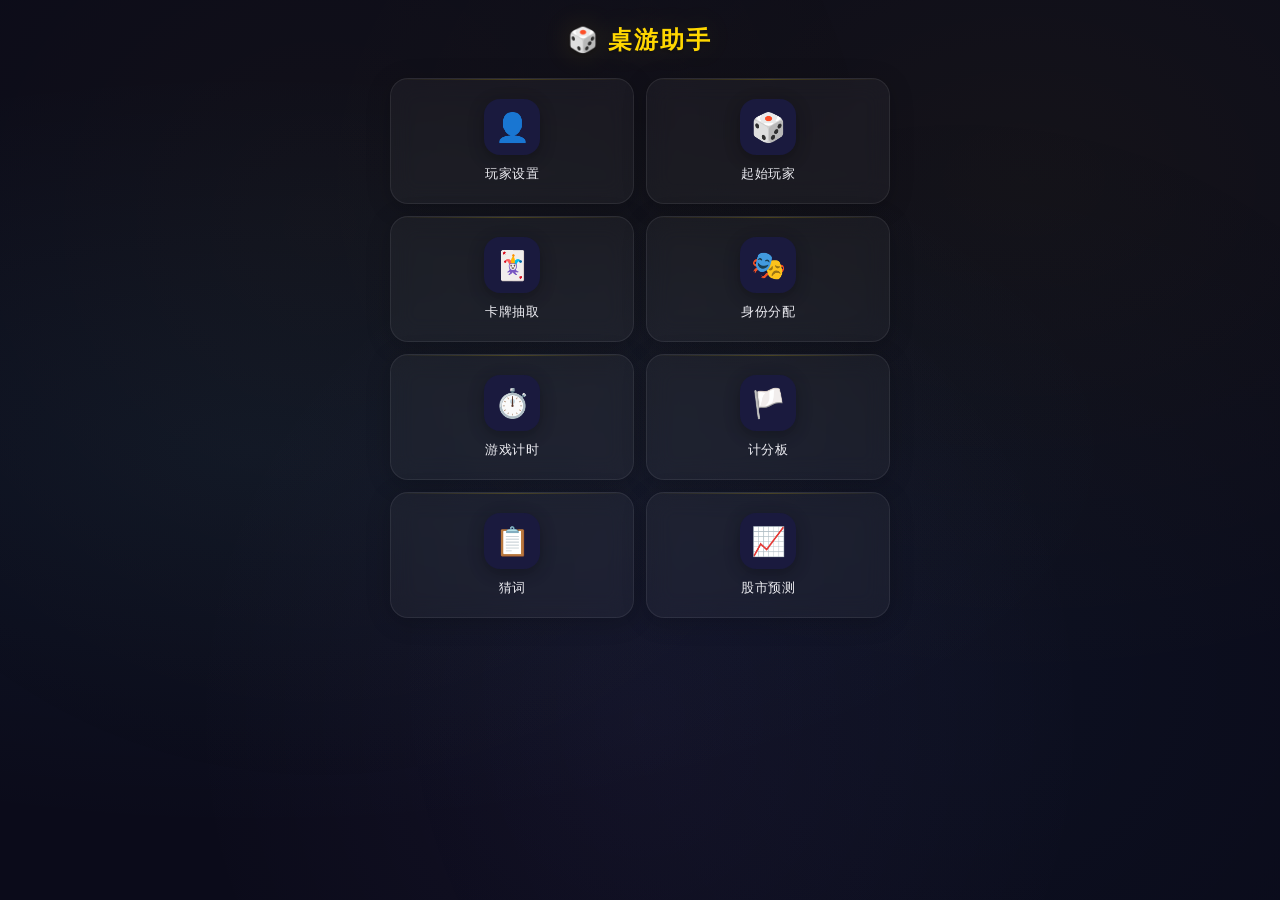
==== commit d091639b: "fix: 修复 index.html 中文乱码问题（UTF-8 BOM / 编码修复）" ====
--- a/index.html
+++ b/index.html
@@ -1,218 +1,223 @@
-﻿<!DOCTYPE html>
-<html lang="zh-CN">
-<head>
-<meta charset="UTF-8">
-<meta name="viewport" content="width=device-width, initial-scale=1.0,maximum-scale=1,user-scalable=no">
-<meta name="apple-mobile-web-app-capable" content="yes">
-<meta name="apple-mobile-web-app-status-bar-style" content="default">
-<meta name="apple-mobile-web-app-title" content="妗屾父鍔╂墜">
-<link rel="manifest" href="/boardgame/manifest.json">
-<link rel="apple-touch-icon" href="icons/icon-192.png">
-<link rel="icon" type="image/png" href="icons/favicon.png">
-<title>妗屾父鍔╂墜</title>
-<link rel="stylesheet" href="css/style.css">
-</head>
-<body>
-<div id="bg-dots"></div>
-<div class="timer-flash-overlay" id="timerFlash"></div>
-<div class="page active" id="pageHome">
-  <div class="head">妗屾父鍔╂墜</div>
-  <div class="home-grid">
-    <div class="app-item" onclick="go('pagePlayer')"><div class="icon" style="background:#e8f0fe">馃懁</div><p>鐜╁璁剧疆</p></div>
-    <div class="app-item" onclick="go('pageStart')"><div class="icon" style="background:#ffe5e5">馃幉</div><p>璧峰鐜╁</p></div>
-    <div class="app-item" onclick="go('pageCard')"><div class="icon" style="background:#e8f8e8">馃儚</div><p>鍗＄墝鎶藉彇</p></div>
-    <div class="app-item" onclick="go('pageRole')"><div class="icon" style="background:#fff3e0">馃幁</div><p>韬唤鍒嗛厤</p></div>
-    <div class="app-item" onclick="go('pageTimer')"><div class="icon" style="background:#f3e8ff">鈴憋笍</div><p>娓告垙璁℃椂</p></div>
-    <div class="app-item" onclick="go('pageScore')"><div class="icon" style="background:#fffacd">馃弳</div><p>璁″垎鏉?/p></div>
-    <div class="app-item" onclick="go('pageWord')"><div class="icon" style="background:#e0f7fa">馃摉</div><p>鐚滆瘝</p></div>
-    <div class="app-item" onclick="window.location.href='stockpile/index.html'"><div class="icon" style="background:#c8e6c9">馃搱</div><p>鑲″競棰勬祴</p></div>
-  </div>
-</div>
-<div class="page" id="pagePlayer">
-  <div class="head">馃懁 鐜╁璁剧疆</div>
-  <div style="margin-bottom:12px">
-    <label style="font-size:14px;color:#8e8e93;font-weight:500">鐜╁鏁伴噺锛?-12锛?/label>
-    <input type="number" id="playerCount" min="1" max="12" value="5" class="player-count-input">
-  </div>
-  <div id="playerList"></div>
-  <button class="save-set" onclick="savePlayers()">馃捑 淇濆瓨骞惰蹇?/button><div style="display:flex;gap:8px;margin-top:10px"><button class="save-set" onclick="exportData()" style="flex:1">馃摛 瀵煎嚭璁剧疆</button><button class="save-set" onclick="importData()" style="flex:1;background:linear-gradient(135deg,#34c759,#28a745)">馃摜 瀵煎叆璁剧疆</button></div>
-  <button class="back-btn" onclick="go('pageHome')">鈫?杩斿洖</button>
-</div>
-<div class="pop" id="avatarPop">
-  <div class="pop-inner">
-    <h3>閫夋嫨澶村儚</h3>
-    <div class="avatar-grid-pop" id="avatarGridPop"></div>
-    <button class="pop-close" onclick="closeAvatarPop()">鍏抽棴</button>
-  </div>
-</div>
-<div class="page" id="pageStart">
-    <button class="float-back" onclick="go('pageHome')">鈫?/button>
-  <button class="msg-toggle" id="lotMsgToggle" onclick="toggleMsgEditor()">鉁?/button>
-    <div class="lottery-full" id="lotFull" onclick="startLottery()">
-      <div class="lottery-content">
-        <div class="lottery-icon" id="lotIcon">馃幉</div>
-        <div class="lottery-name" id="lotTxt">鐐瑰嚮鎽囧彿</div>
-        <div class="lottery-sub" id="lotSub">鐐瑰嚮灞忓箷锛岄殢鏈烘娊鍙栬捣濮嬬帺瀹?/div>
-      </div>
-      <div class="lottery-ring" id="lotRing"></div>
-    </div>
-</div>
-<div class="page" id="pageCard">
-  <div class="head">馃儚 鍗＄墝鎶藉彇</div>
-  <div style="text-align:center;font-size:14px;color:#8e8e93">鍓╀綑 <span id="cardRemain">17</span> 寮?/div>
-  <div class="card-full">
-    <div class="card-wrap" id="cardWrap" onclick="flipCard()">
-      <div class="card card-back"><img src="images/card/back.jpg" alt="鐗岃儗"></div>
-      <div class="card card-front"><img id="cardFrontImg" src="" alt="鐗岄潰"></div>
-    </div>
-    <div class="card-empty" id="cardEmpty" style="display:none">
-      <div class="big">馃摥</div>
-      <div class="msg">鐗屽簱宸茬┖</div>
-      <div class="sub">鐐瑰嚮涓嬫柟銆岄噸缃墝搴撱€嶇户缁父鎴?/div>
-    </div>
-  </div>
-  <button class="card-btn" onclick="showUsedCards()">馃搵 鏌ョ湅宸叉娊鍗＄墝</button>
-  <button class="card-btn reset-btn" onclick="resetCards()">鉄?閲嶇疆鐗屽簱</button>
-  <button class="back-btn" onclick="go('pageHome')">鈫?杩斿洖</button>
-</div>
-<div class="pop" id="usedPop">
-  <div class="pop-inner">
-    <h3>馃搵 宸叉娊鍙栧崱鐗?/h3>
-    <div id="usedCardList" style="margin-top:12px;display:flex;flex-wrap:wrap"></div>
-    <button class="pop-close" onclick="closeUsed()">鍏抽棴</button>
-  </div>
-</div>
-<div class="big-card-view" id="bigCard" onclick="closeBigCard()">
-  <div class="big-card-inner" id="bigCardTxt"></div>
-</div>
-<div class="page" id="pageTimer">
-  <div class="head">鈴憋笍 娓告垙璁℃椂</div>
-  <div class="timer-display-wrap" id="timerDisplayWrap">
-    <svg width="200" height="200" class="timer-svg">
-      <circle cx="100" cy="100" r="88" class="timer-svg-bg"/>
-      <circle cx="100" cy="100" r="88" class="timer-svg-progress" id="timerProgress" stroke-dasharray="553"/>
-    </svg>
-    <div class="timer-time" id="timerTime">00:30</div>
-  </div>
-  <div style="text-align:center"><span class="timer-badge idle" id="timerBadge">灏辩华</span></div>
-  <div class="timer-presets">
-    <button class="timer-preset active" data-sec="30">30绉?/button>
-    <button class="timer-preset" data-sec="60">60绉?/button>
-    <button class="timer-preset" data-sec="90">90绉?/button>
-    <button class="timer-preset" data-sec="120">120绉?/button>
-    <button class="timer-preset" data-sec="180">3鍒?/button>
-    <button class="timer-preset" data-sec="300">5鍒?/button>
-  </div>
-  <div class="timer-custom-wrap">
-    <span style="font-size:14px;color:#8e8e93">鑷畾涔夛細</span>
-    <input type="number" id="timerCustom" min="1" max="3600" placeholder="绉?>
-    <button class="timer-preset" id="timerCustomBtn" style="min-width:auto;padding:10px 16px">璁惧畾</button>
-  </div>
-  <div class="timer-ctrl">
-    <button class="timer-ctrl-start" id="timerStartBtn" onclick="timerStart()">鈻?寮€濮?/button>
-    <button class="timer-ctrl-pause" id="timerPauseBtn" onclick="timerPause()" style="display:none">鈴?鏆傚仠</button>
-    <button class="timer-ctrl-reset" onclick="timerReset()">鉄?閲嶇疆</button>
-  </div>
-  <div class="audio-section" style="margin-top:16px">
-    <div class="audio-row">
-      <label><input type="checkbox" id="timerVoiceToggle" checked> 鈴?璇煶鎾姤</label>
-    </div>
-  </div>
-  <button class="back-btn" onclick="timerStopAll();go('pageHome')">鈫?杩斿洖</button>
-</div>
-<div class="page" id="pageRole">
-  <div class="head">馃幁 韬唤鍒嗛厤</div>
-  <select class="role-select" id="rolePreset">
-    <option value="鐙间汉脳1,骞虫皯脳4">5浜猴細鐙间汉1 骞虫皯4</option>
-    <option value="鐙间汉脳2,骞虫皯脳3">5浜猴細鐙间汉2 骞虫皯3</option>
-    <option value="鐙间汉脳2,骞虫皯脳4,棰勮█瀹睹?">7浜?/option>
-    <option value="鐙间汉脳3,骞虫皯脳6,棰勮█瀹睹?">10浜?/option>
-    <option value="鐙间汉脳3,骞虫皯脳7,棰勮█瀹睹?,濂冲帆脳1">12浜?/option>
-  </select>
-  <button class="save-set" onclick="buildRoles()">馃幉 鐢熸垚韬唤</button>
-  <div class="avatar-grid" id="roleAvatars"></div>
-  <div class="audio-section">
-    <h4>馃攰 闊抽鎺у埗</h4>
-    <div class="audio-row"><label><input type="checkbox" id="roleVoiceToggle" checked> 鎾姤韬唤</label></div>
-    <div class="audio-row"><label style="flex:1">馃幍 鑳屾櫙闊充箰</label><span class="audio-time" id="bgmTime">00:00 / 00:00</span></div>
-    <div class="audio-row">
-      <input type="file" accept="audio/*" class="audio-file-input" id="bgmInput">
-      <button class="audio-btn" onclick="document.getElementById('bgmInput').click()">馃搧 閫夋嫨闊充箰</button>
-      <button class="audio-btn pri" id="bgmPlayBtn" onclick="bgmPlay()">鈻?鎾斁</button>
-      <button class="audio-btn" onclick="bgmStop()">鈴?鍋滄</button>
-      <label>闊抽噺 <input type="range" class="audio-slider" id="bgmVolume" value="50" oninput="bgmSetVolume()"></label>
-      <label><input type="checkbox" id="bgmLoop" checked> 寰幆</label>
-    </div>
-    <div class="audio-row">
-      <label style="flex:1">馃敂 鑷畾涔夐煶鏁?/label>
-      <input type="file" accept="audio/*" class="audio-file-input" id="sfxInput">
-      <button class="audio-btn" onclick="document.getElementById('sfxInput').click()">馃搧 閫夋嫨闊虫晥</button>
-      <button class="audio-btn pri" onclick="sfxPlay()">鈻?鎾斁</button>
-    </div>
-  </div>
-  <button class="back-btn" onclick="go('pageHome')">鈫?杩斿洖</button>
-</div>
-<div class="pop" id="rolePop">
-  <div class="pop-inner">
-    <div id="roleInfo" style="font-size:18px;text-align:center"></div>
-    <button class="pop-close" onclick="closeRole()">鍏抽棴</button>
-  </div>
-</div>
-<div class="page" id="pageScore">
-  <div class="head">馃弳 璁″垎鏉?/div>
-  <div class="score-round-bar">
-    <span class="rlabel" id="scoreRoundLabel">绗?1 灞€</span>
-    <button class="score-btn-new" onclick="scoreNewRound()">鉃?鏂板眬</button>
-    <button class="score-btn-detail" onclick="scoreShowDetail()">馃搳 璇︽儏</button>
-    <button class="score-btn-rs" onclick="scoreReset()">馃攧 閲嶇疆</button>
-  </div>
-  <div id="scoreList"></div>
-  <button class="back-btn" onclick="go('pageHome')">鈫?杩斿洖</button>
-</div>
-<div class="pop" id="scorePop">
-  <div class="pop-inner">
-    <h3>馃搳 鍚勫眬璇︽儏</h3>
-    <div id="scoreDetailList"></div>
-    <button class="pop-close" onclick="document.getElementById('scorePop').style.display='none'">鍏抽棴</button>
-  </div>
-</div>
-<div class="page" id="pageWord">
-  <div class="head">馃摉 鐚滆瘝</div>
-  <select class="word-select" id="wordBank">
-    <option value="animals">馃惥 鍔ㄧ墿</option>
-    <option value="fruits">馃崕 姘存灉</option>
-    <option value="sports">鈿?杩愬姩</option>
-    <option value="jobs">馃憯 鑱屼笟</option>
-    <option value="movies">馃幀 鐢靛奖</option>
-    <option value="foods">馃崪 缇庨</option>
-    <option value="custom">鉁忥笍 鑷畾涔?/option>
-  </select>
-  <div class="word-custom-row" id="wordCustomRow" style="display:none">
-    <input type="text" id="wordCustomInput" placeholder="杈撳叆璇嶈锛岀敤閫楀彿鍒嗛殧锛堝锛氱尗,鐙?鍏斿瓙锛?>
-    <button style="padding:12px 16px;background:#007aff;color:#fff;border:none;border-radius:10px;font-size:14px;font-weight:500;cursor:pointer" onclick="importCustomWords()">瀵煎叆</button>
-  </div>
-  <div class="word-display"><div class="word-text hidden" id="wordText">鐐瑰嚮涓嬫柟寮€濮?/div></div>
-  <div class="word-counter" id="wordCounter">绗?0 / 0 涓瘝</div>
-  <div class="word-ctrl">
-    <button class="word-ctrl-toggle" onclick="toggleWord()">馃憗 鏄剧ず</button>
-    <button class="word-ctrl-next" onclick="nextWord()">鈻?涓嬩竴涓?/button>
-    <button class="word-ctrl-shuffle" onclick="shuffleWords()">馃攢 闅忔満</button>
-    <button class="word-ctrl-reset" onclick="resetWords()">馃攧 閲嶇疆</button>
-  </div>
-  <button class="back-btn" onclick="go('pageHome')">鈫?杩斿洖</button>
-</div>
-<script src="js/app.js"></script>
-
-<div class="msg-editor" id="msgEditor">
-  <div class="msg-editor-inner">
-    <h3>鉁忥笍 鑷畾涔夋伓鎼炴秷鎭?/h3>
-    <textarea id="msgTextarea" placeholder="姣忚涓€涓秷鎭?.."></textarea>
-    <div class="msg-hint">姣忚杈撳叆涓€涓秷鎭紝鎶戒腑璧峰鐜╁鍚庨殢鏈烘樉绀?/div>
-    <div class="msg-btns">
-      <button class="msg-save" onclick="saveMsgEditor()">馃捑 淇濆瓨</button>
-      <button class="msg-cancel" onclick="document.getElementById('msgEditor').style.display='none'">鍙栨秷</button>
-    </div>
-  </div>
-</div>
-</body>
-</html>
+<!DOCTYPE html>
+<html lang="zh-CN">
+<head>
+<meta charset="UTF-8">
+<meta name="viewport" content="width=device-width, initial-scale=1.0, maximum-scale=1, user-scalable=no">
+<meta name="apple-mobile-web-app-capable" content="yes">
+<meta name="apple-mobile-web-app-status-bar-style" content="default">
+<meta name="apple-mobile-web-app-title" content="桌游助手">
+<link rel="manifest" href="manifest.json">
+<link rel="apple-touch-icon" href="icons/icon-192.png">
+<link rel="icon" type="image/png" href="icons/favicon.png">
+<title>桌游助手</title>
+<link rel="stylesheet" href="css/style.css">
+</head>
+<body>
+<div id="bg-dots"></div>
+<div class="timer-flash-overlay" id="timerFlash"></div>
+<div class="page active" id="pageHome">
+  <div class="head">🎲 桌游助手</div>
+  <div class="home-grid">
+    <div class="app-item" onclick="go('pagePlayer')"><div class="icon" style="background:#1a1a3e">👤</div><p>玩家设置</p></div>
+    <div class="app-item" onclick="go('pageStart')"><div class="icon" style="background:#1a1a3e">🎲</div><p>起始玩家</p></div>
+    <div class="app-item" onclick="go('pageCard')"><div class="icon" style="background:#1a1a3e">🃏</div><p>卡牌抽取</p></div>
+    <div class="app-item" onclick="go('pageRole')"><div class="icon" style="background:#1a1a3e">🎭</div><p>身份分配</p></div>
+    <div class="app-item" onclick="go('pageTimer')"><div class="icon" style="background:#1a1a3e">⏱️</div><p>游戏计时</p></div>
+    <div class="app-item" onclick="go('pageScore')"><div class="icon" style="background:#1a1a3e">🏳️</div><p>计分板</p></div>
+    <div class="app-item" onclick="go('pageWord')"><div class="icon" style="background:#1a1a3e">📋</div><p>猜词</p></div>
+    <div class="app-item" onclick="window.location.href='stockpile/index.html'"><div class="icon" style="background:#1a1a3e">📈</div><p>股市预测</p></div>
+  </div>
+</div>
+<div class="page" id="pagePlayer">
+  <div class="head">👤 玩家设置</div>
+  <div style="margin-bottom:12px">
+    <label style="font-size:14px;color:var(--text-secondary);font-weight:500">玩家数量（1-12）：</label>
+    <input type="number" id="playerCount" min="1" max="12" value="5" class="player-count-input">
+  </div>
+  <div id="playerList"></div>
+  <button class="save-set" onclick="savePlayers()">💾 保存并记忆</button>
+  <div style="display:flex;gap:8px;margin-top:10px">
+    <button class="save-set" onclick="exportData()" style="flex:1">📛 导出设置</button>
+    <button class="save-set" onclick="importData()" style="flex:1;background:linear-gradient(135deg,#34c759,#28a745)">📜 导入设置</button>
+  </div>
+  <button class="back-btn" onclick="go('pageHome')">← 返回</button>
+</div>
+<div class="pop" id="avatarPop">
+  <div class="pop-inner">
+    <h3>选择头像</h3>
+    <div class="avatar-grid-pop" id="avatarGridPop"></div>
+    <button class="pop-close" onclick="closeAvatarPop()">关闭</button>
+  </div>
+</div>
+<div class="page" id="pageStart">
+  <button class="float-back" onclick="go('pageHome')">←</button>
+  <button class="msg-toggle" id="lotMsgToggle" onclick="toggleMsgEditor()">✏️</button>
+  <div class="lottery-full" id="lotFull" onclick="startLottery()">
+    <div class="lottery-content">
+      <div class="lottery-icon" id="lotIcon">🎲</div>
+      <div class="lottery-name" id="lotTxt">点击摇号</div>
+      <div class="lottery-sub" id="lotSub">点击屏幕，随机抽取起始玩家</div>
+    </div>
+    <div class="lottery-ring" id="lotRing"></div>
+  </div>
+</div>
+<div class="page" id="pageCard">
+  <div class="head">🃏 卡牌抽取</div>
+  <div style="text-align:center;font-size:14px;color:var(--text-secondary)">剩余 <span id="cardRemain">17</span> 张</div>
+  <div class="card-full">
+    <div class="card-wrap" id="cardWrap" onclick="flipCard()">
+      <div class="card card-back"><img src="images/card/back.jpg" alt="牌背"></div>
+      <div class="card card-front"><img id="cardFrontImg" src="" alt="牌面"></div>
+    </div>
+    <div class="card-empty" id="cardEmpty" style="display:none">
+      <div class="big">📥</div>
+      <div class="msg">牌库已空</div>
+      <div class="sub">点击下方「重置牌库」继续游戏</div>
+    </div>
+  </div>
+  <button class="card-btn" onclick="showUsedCards()">📵 查看已抽卡牌</button>
+  <button class="card-btn reset-btn" onclick="resetCards()">🔄 重置牌库</button>
+  <button class="back-btn" onclick="go('pageHome')">← 返回</button>
+</div>
+<div class="pop" id="usedPop">
+  <div class="pop-inner">
+    <h3>📵 已抽取卡牌</h3>
+    <div id="usedCardList" style="margin-top:12px;display:flex;flex-wrap:wrap"></div>
+    <button class="pop-close" onclick="closeUsed()">关闭</button>
+  </div>
+</div>
+<div class="big-card-view" id="bigCard" onclick="closeBigCard()">
+  <div class="big-card-inner" id="bigCardTxt"></div>
+</div>
+<div class="page" id="pageTimer">
+  <div class="head">⏱️ 游戏计时</div>
+  <div class="timer-display-wrap" id="timerDisplayWrap">
+    <svg width="200" height="200" class="timer-svg">
+      <circle cx="100" cy="100" r="88" class="timer-svg-bg"/>
+      <circle cx="100" cy="100" r="88" class="timer-svg-progress" id="timerProgress" stroke-dasharray="553"/>
+    </svg>
+    <div class="timer-time" id="timerTime">00:30</div>
+  </div>
+  <div style="text-align:center"><span class="timer-badge idle" id="timerBadge">就绪</span></div>
+  <div class="timer-presets">
+    <button class="timer-preset active" data-sec="30">30秒</button>
+    <button class="timer-preset" data-sec="60">60秒</button>
+    <button class="timer-preset" data-sec="90">90秒</button>
+    <button class="timer-preset" data-sec="120">120秒</button>
+    <button class="timer-preset" data-sec="180">3分</button>
+    <button class="timer-preset" data-sec="300">5分</button>
+  </div>
+  <div class="timer-custom-wrap">
+    <span style="font-size:14px;color:var(--text-secondary)">自定义：</span>
+    <input type="number" id="timerCustom" min="1" max="3600" placeholder="秒">
+    <button class="timer-preset" id="timerCustomBtn" style="min-width:auto;padding:10px 16px">设定</button>
+  </div>
+  <div class="timer-ctrl">
+    <button class="timer-ctrl-start" id="timerStartBtn" onclick="timerStart()">▶ 开始</button>
+    <button class="timer-ctrl-pause" id="timerPauseBtn" onclick="timerPause()" style="display:none">⏸ 暂停</button>
+    <button class="timer-ctrl-reset" onclick="timerReset()">🔄 重置</button>
+  </div>
+  <div class="audio-section" style="margin-top:16px">
+    <div class="audio-row">
+      <label><input type="checkbox" id="timerVoiceToggle" checked> 🔊 语音播报</label>
+    </div>
+  </div>
+  <button class="back-btn" onclick="timerStopAll();go('pageHome')">← 返回</button>
+</div>
+<div class="page" id="pageRole">
+  <div class="head">🎭 身份分配</div>
+  <select class="role-select" id="rolePreset">
+    <option value="狼人×1,平民×4">5人：狼人1 平民4</option>
+    <option value="狼人×2,平民×3">5人：狼人2 平民3</option>
+    <option value="狼人×2,平民×4,预言家×1">7人：狼人2 平民4 预言家1</option>
+    <option value="狼人×3,平民×6,预言家×1">10人：狼人3 平民6 预言家1</option>
+    <option value="狼人×3,平民×7,预言家×1,女巫×1">12人：狼人3 平民7 预言家1 女巫1</option>
+  </select>
+  <button class="save-set" onclick="buildRoles()">🎲 生成身份</button>
+  <div class="avatar-grid" id="roleAvatars"></div>
+  <div class="audio-section">
+    <h4>🔊 音频控制</h4>
+    <div class="audio-row"><label><input type="checkbox" id="roleVoiceToggle" checked> 播报身份</label></div>
+    <div class="audio-row"><label style="flex:1">🎵 背景音乐</label><span class="audio-time" id="bgmTime">00:00 / 00:00</span></div>
+    <div class="audio-row">
+      <input type="file" accept="audio/*" class="audio-file-input" id="bgmInput">
+      <button class="audio-btn" onclick="document.getElementById('bgmInput').click()">📧 选择音乐</button>
+      <button class="audio-btn pri" id="bgmPlayBtn" onclick="bgmPlay()">▶ 播放</button>
+      <button class="audio-btn" onclick="bgmStop()">⏹ 停止</button>
+      <label>音量 <input type="range" class="audio-slider" id="bgmVolume" value="50" oninput="bgmSetVolume()"></label>
+      <label><input type="checkbox" id="bgmLoop" checked> 循环</label>
+    </div>
+    <div class="audio-row">
+      <label style="flex:1">🔔 自定义音效</label>
+      <input type="file" accept="audio/*" class="audio-file-input" id="sfxInput">
+      <button class="audio-btn" onclick="document.getElementById('sfxInput').click()">📧 选择音效</button>
+      <button class="audio-btn pri" onclick="sfxPlay()">▶ 播放</button>
+    </div>
+  </div>
+  <button class="back-btn" onclick="go('pageHome')">← 返回</button>
+</div>
+<div class="pop" id="rolePop">
+  <div class="pop-inner">
+    <div id="roleInfo" style="font-size:18px;text-align:center"></div>
+    <button class="pop-close" onclick="closeRole()">关闭</button>
+  </div>
+</div>
+<div class="page" id="pageScore">
+  <div class="head">🏳️ 计分板</div>
+  <div class="score-round-bar">
+    <span class="rlabel" id="scoreRoundLabel">第 1 局</span>
+    <button class="score-btn-new" onclick="scoreNewRound()">➕ 新局</button>
+    <button class="score-btn-detail" onclick="scoreShowDetail()">📳 详情</button>
+    <button class="score-btn-rs" onclick="scoreReset()">🔄 重置</button>
+  </div>
+  <div id="scoreList"></div>
+  <button class="back-btn" onclick="go('pageHome')">← 返回</button>
+</div>
+<div class="pop" id="scorePop">
+  <div class="pop-inner">
+    <h3>📳 各局详情</h3>
+    <div id="scoreDetailList"></div>
+    <button class="pop-close" onclick="document.getElementById('scorePop').style.display='none'">关闭</button>
+  </div>
+</div>
+<div class="page" id="pageWord">
+  <div class="head">📋 猜词</div>
+  <select class="word-select" id="wordBank">
+    <option value="animals">🐥 动物</option>
+    <option value="fruits">🍕 水果</option>
+    <option value="sports">⚽ 运动</option>
+    <option value="jobs">👯 职业</option>
+    <option value="movies">🎀 电影</option>
+    <option value="foods">🍪 美食</option>
+    <option value="custom">✏️ 自定义</option>
+  </select>
+  <div class="word-custom-row" id="wordCustomRow" style="display:none">
+    <input type="text" id="wordCustomInput" placeholder="输入词语，用逗号分隔（如：猫,狗,兔子）">
+    <button style="padding:12px 16px;background:var(--accent-gold);color:#1a1a2e;border:none;border-radius:10px;font-size:14px;font-weight:500;cursor:pointer" onclick="importCustomWords()">导入</button>
+  </div>
+  <div class="word-display"><div class="word-text hidden" id="wordText">点击下方开始</div></div>
+  <div class="word-counter" id="wordCounter">第 0 / 0 个词</div>
+  <div class="word-ctrl">
+    <button class="word-ctrl-toggle" onclick="toggleWord()">👁 显示</button>
+    <button class="word-ctrl-next" onclick="nextWord()">▶ 下一个</button>
+    <button class="word-ctrl-shuffle" onclick="shuffleWords()">🔄 随机</button>
+    <button class="word-ctrl-reset" onclick="resetWords()">🔄 重置</button>
+  </div>
+  <button class="back-btn" onclick="go('pageHome')">← 返回</button>
+</div>
+
+<div class="msg-editor" id="msgEditor">
+  <div class="msg-editor-inner">
+    <h3>✏️ 自定义恶搞消息</h3>
+    <textarea id="msgTextarea" placeholder="每行一个消息..."></textarea>
+    <div class="msg-hint">每行输入一个消息，抽中起始玩家后随机显示</div>
+    <div class="msg-btns">
+      <button class="msg-save" onclick="saveMsgEditor()">💾 保存</button>
+      <button class="msg-cancel" onclick="document.getElementById('msgEditor').style.display='none'">取消</button>
+    </div>
+  </div>
+</div>
+
+<script src="js/app.js"></script>
+</body>
+</html>
